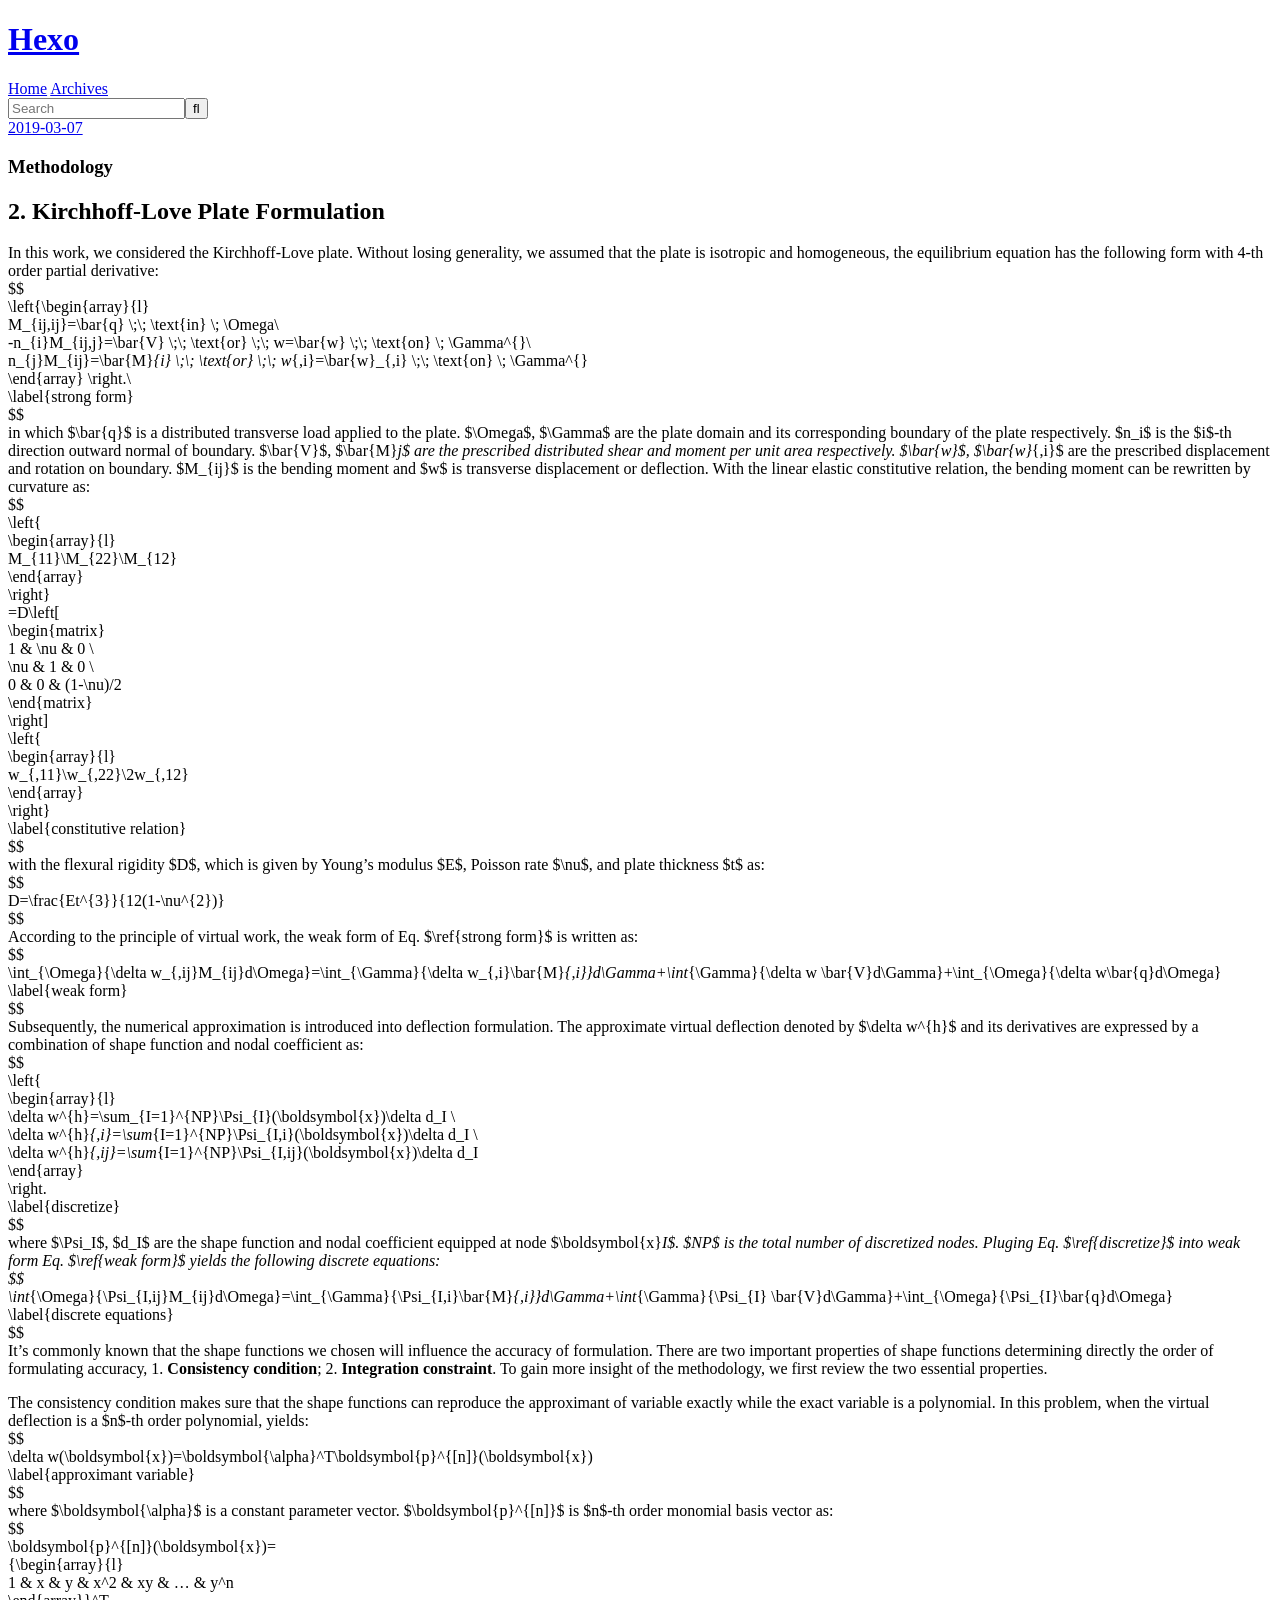
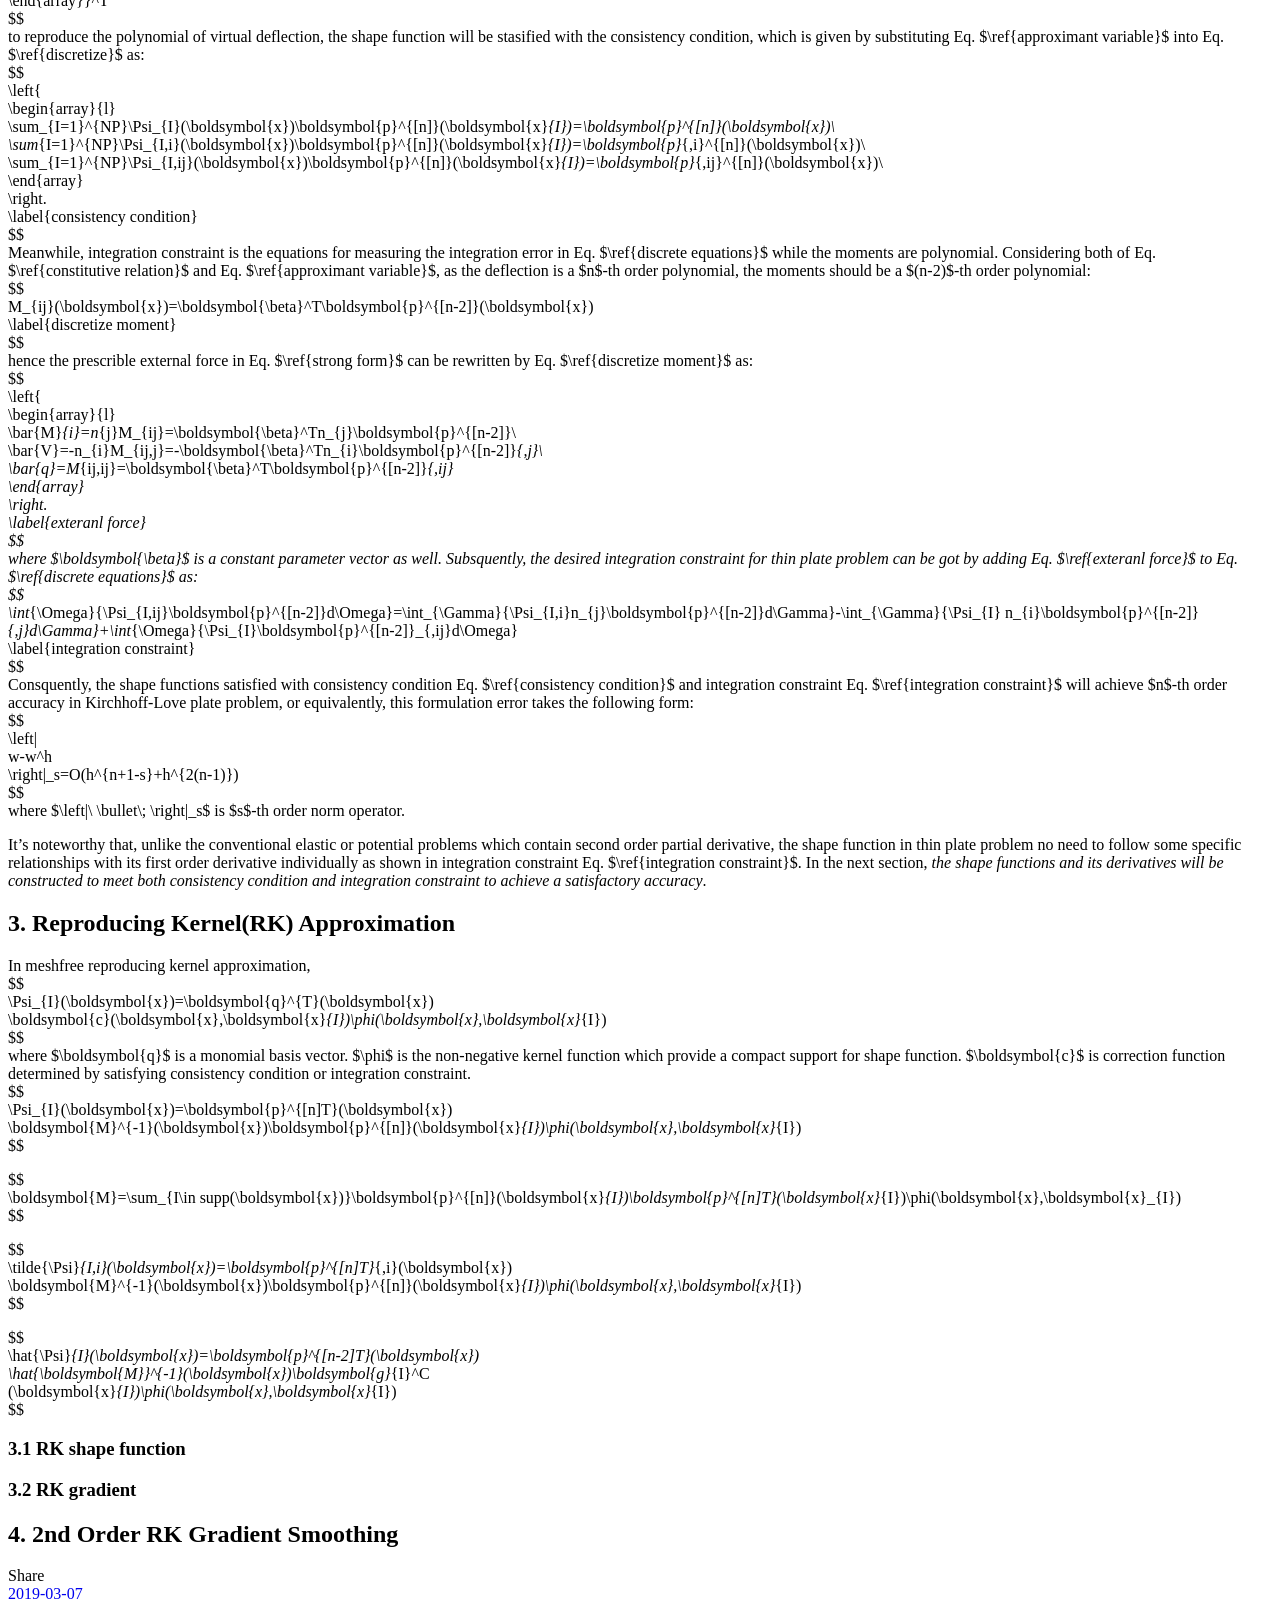
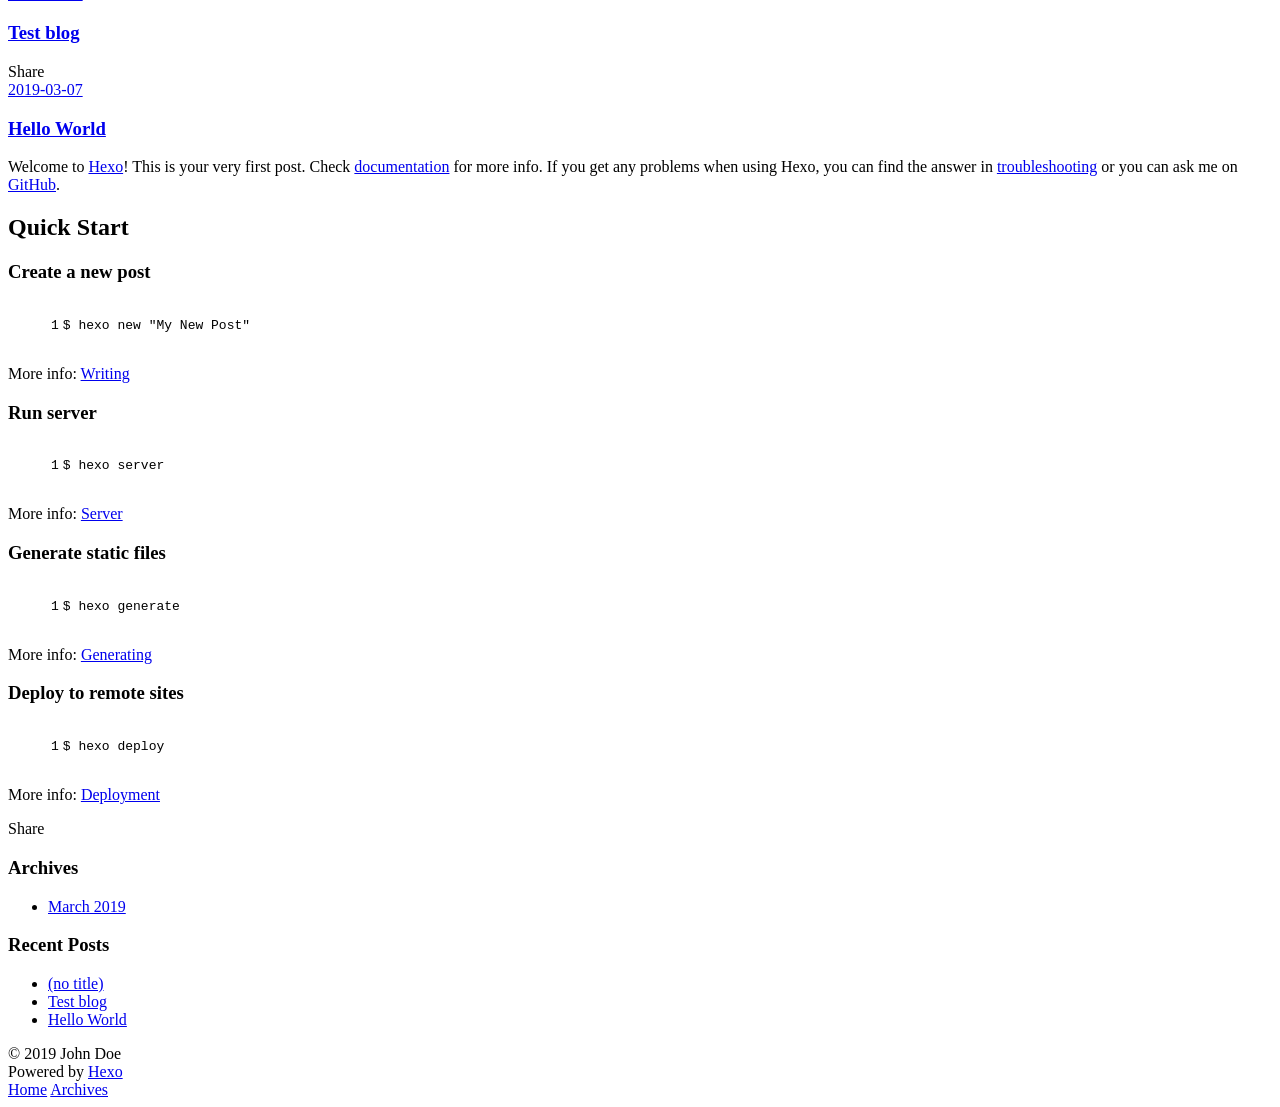
==== index.html @ ae50722a "Site updated: 2019-03-07 15:45:33" ====
<!DOCTYPE html>
<html>
<head><meta name="generator" content="Hexo 3.8.0">
  <meta charset="utf-8">
  

  
  <title>Hexo</title>
  <meta name="viewport" content="width=device-width, initial-scale=1, maximum-scale=1">
  <meta property="og:type" content="website">
<meta property="og:title" content="Hexo">
<meta property="og:url" content="http://yoursite.com/index.html">
<meta property="og:site_name" content="Hexo">
<meta property="og:locale" content="default">
<meta name="twitter:card" content="summary">
<meta name="twitter:title" content="Hexo">
  
    <link rel="alternate" href="/atom.xml" title="Hexo" type="application/atom+xml">
  
  
    <link rel="icon" href="/favicon.png">
  
  
    <link href="//fonts.googleapis.com/css?family=Source+Code+Pro" rel="stylesheet" type="text/css">
  
  <link rel="stylesheet" href="/css/style.css">
</head>
</html>
<body>
  <div id="container">
    <div id="wrap">
      <header id="header">
  <div id="banner"></div>
  <div id="header-outer" class="outer">
    <div id="header-title" class="inner">
      <h1 id="logo-wrap">
        <a href="/" id="logo">Hexo</a>
      </h1>
      
    </div>
    <div id="header-inner" class="inner">
      <nav id="main-nav">
        <a id="main-nav-toggle" class="nav-icon"></a>
        
          <a class="main-nav-link" href="/">Home</a>
        
          <a class="main-nav-link" href="/archives">Archives</a>
        
      </nav>
      <nav id="sub-nav">
        
          <a id="nav-rss-link" class="nav-icon" href="/atom.xml" title="RSS Feed"></a>
        
        <a id="nav-search-btn" class="nav-icon" title="Search"></a>
      </nav>
      <div id="search-form-wrap">
        <form action="//google.com/search" method="get" accept-charset="UTF-8" class="search-form"><input type="search" name="q" class="search-form-input" placeholder="Search"><button type="submit" class="search-form-submit">&#xF002;</button><input type="hidden" name="sitesearch" value="http://yoursite.com"></form>
      </div>
    </div>
  </div>
</header>
      <div class="outer">
        <section id="main">
  
    <article id="post-methodology" class="article article-type-post" itemscope itemprop="blogPost">
  <div class="article-meta">
    <a href="/2019/03/07/methodology/" class="article-date">
  <time datetime="2019-03-07T07:34:41.563Z" itemprop="datePublished">2019-03-07</time>
</a>
    
  </div>
  <div class="article-inner">
    
    
    <div class="article-entry" itemprop="articleBody">
      
        <h1 id="Methodology"><a href="#Methodology" class="headerlink" title="Methodology"></a>Methodology</h1><h2 id="2-Kirchhoff-Love-Plate-Formulation"><a href="#2-Kirchhoff-Love-Plate-Formulation" class="headerlink" title="2. Kirchhoff-Love Plate Formulation"></a>2. Kirchhoff-Love Plate Formulation</h2><p>In this work, we considered the Kirchhoff-Love plate. Without losing generality, we assumed that the plate is isotropic and homogeneous, the  equilibrium equation has the following form with 4-th order partial derivative:<br>$$<br>\left{\begin{array}{l}<br>M_{ij,ij}=\bar{q} \;\; \text{in} \; \Omega\<br>-n_{i}M_{ij,j}=\bar{V} \;\; \text{or} \;\; w=\bar{w} \;\; \text{on} \; \Gamma^{}\<br>n_{j}M_{ij}=\bar{M}<em>{i} \;\; \text{or} \;\; w</em>{,i}=\bar{w}_{,i} \;\; \text{on} \; \Gamma^{}<br>\end{array} \right.\<br>\label{strong form}<br>$$<br>in which $\bar{q}$ is a distributed transverse load applied to the plate. $\Omega$, $\Gamma$ are the plate domain and its corresponding boundary of the plate respectively. $n_i$ is the $i$-th direction outward normal of boundary. $\bar{V}$, $\bar{M}<em>j$ are the prescribed distributed shear and moment  per unit area  respectively. $\bar{w}$, $\bar{w}</em>{,i}$ are the prescribed displacement and rotation on boundary. $M_{ij}$ is the bending moment and $w$ is transverse displacement or deflection. With the linear elastic constitutive relation, the bending moment can be rewritten by curvature as:<br>$$<br>\left{<br>\begin{array}{l}<br>M_{11}\M_{22}\M_{12}<br>\end{array}<br>\right}<br>=D\left[<br>\begin{matrix}<br>1 &amp; \nu &amp; 0 \<br>\nu &amp; 1 &amp; 0 \<br>0 &amp; 0 &amp; (1-\nu)/2<br>\end{matrix}<br>\right]<br>\left{<br>\begin{array}{l}<br>w_{,11}\w_{,22}\2w_{,12}<br>\end{array}<br>\right}<br>\label{constitutive relation}<br>$$<br>with the flexural rigidity $D$, which is given by Young’s modulus $E$, Poisson rate $\nu$, and plate thickness $t$ as:<br>$$<br>D=\frac{Et^{3}}{12(1-\nu^{2})}<br>$$<br>According to the principle of virtual work,  the weak form of Eq. $\ref{strong form}$ is written as:<br>$$<br>\int_{\Omega}{\delta w_{,ij}M_{ij}d\Omega}=\int_{\Gamma}{\delta w_{,i}\bar{M}<em>{,i}}d\Gamma+\int</em>{\Gamma}{\delta w \bar{V}d\Gamma}+\int_{\Omega}{\delta w\bar{q}d\Omega}<br>\label{weak form}<br>$$<br>Subsequently, the numerical approximation is introduced into deflection formulation. The approximate virtual deflection denoted by $\delta w^{h}$ and its derivatives are expressed by a combination of shape function and nodal coefficient as:<br>$$<br>\left{<br>\begin{array}{l}<br>\delta w^{h}=\sum_{I=1}^{NP}\Psi_{I}(\boldsymbol{x})\delta d_I \<br>\delta w^{h}<em>{,i}=\sum</em>{I=1}^{NP}\Psi_{I,i}(\boldsymbol{x})\delta d_I \<br>\delta w^{h}<em>{,ij}=\sum</em>{I=1}^{NP}\Psi_{I,ij}(\boldsymbol{x})\delta d_I<br>\end{array}<br>\right.<br>\label{discretize}<br>$$<br>where $\Psi_I$, $d_I$ are the shape function and nodal coefficient equipped at node $\boldsymbol{x}<em>I$. $NP$ is the total number of discretized nodes. Pluging Eq. $\ref{discretize}$ into weak form Eq. $\ref{weak form}$ yields the following discrete equations:<br>$$<br>\int</em>{\Omega}{\Psi_{I,ij}M_{ij}d\Omega}=\int_{\Gamma}{\Psi_{I,i}\bar{M}<em>{,i}}d\Gamma+\int</em>{\Gamma}{\Psi_{I} \bar{V}d\Gamma}+\int_{\Omega}{\Psi_{I}\bar{q}d\Omega}<br>\label{discrete equations}<br>$$<br> It’s commonly known that the shape functions we chosen will influence  the accuracy of formulation. There are two important properties of shape functions determining directly the order of formulating accuracy, 1. <strong>Consistency condition</strong>; 2. <strong>Integration constraint</strong>.  To gain more insight of the methodology, we first review the two essential properties.</p>
<p>The consistency condition makes sure that the shape functions can reproduce the approximant of variable exactly while the exact variable is a polynomial. In this problem, when the virtual deflection is a $n$-th order polynomial, yields:<br>$$<br>\delta w(\boldsymbol{x})=\boldsymbol{\alpha}^T\boldsymbol{p}^{[n]}(\boldsymbol{x})<br>\label{approximant variable}<br>$$<br> where $\boldsymbol{\alpha}$ is a constant parameter vector. $\boldsymbol{p}^{[n]}$ is $n$-th order monomial basis vector as:<br>$$<br>\boldsymbol{p}^{[n]}(\boldsymbol{x})=<br>{\begin{array}{l}<br>1 &amp; x &amp; y &amp; x^2 &amp; xy &amp; … &amp; y^n<br>\end{array}}^T<br>$$<br>to reproduce the polynomial of virtual deflection, the shape function will be stasified with the consistency condition, which is given by substituting Eq. $\ref{approximant variable}$ into Eq. $\ref{discretize}$ as:<br>$$<br>\left{<br>\begin{array}{l}<br>\sum_{I=1}^{NP}\Psi_{I}(\boldsymbol{x})\boldsymbol{p}^{[n]}(\boldsymbol{x}<em>{I})=\boldsymbol{p}^{[n]}(\boldsymbol{x})\<br>\sum</em>{I=1}^{NP}\Psi_{I,i}(\boldsymbol{x})\boldsymbol{p}^{[n]}(\boldsymbol{x}<em>{I})=\boldsymbol{p}</em>{,i}^{[n]}(\boldsymbol{x})\<br>\sum_{I=1}^{NP}\Psi_{I,ij}(\boldsymbol{x})\boldsymbol{p}^{[n]}(\boldsymbol{x}<em>{I})=\boldsymbol{p}</em>{,ij}^{[n]}(\boldsymbol{x})\<br>\end{array}<br>\right.<br>\label{consistency condition}<br>$$<br>Meanwhile, integration constraint is the equations for measuring the integration error in Eq. $\ref{discrete equations}$ while the moments are polynomial. Considering both of Eq. $\ref{constitutive relation}$ and Eq. $\ref{approximant variable}$, as the deflection is a $n$-th order polynomial, the moments should be a $(n-2)$-th order polynomial:<br>$$<br>M_{ij}(\boldsymbol{x})=\boldsymbol{\beta}^T\boldsymbol{p}^{[n-2]}(\boldsymbol{x})<br>\label{discretize moment}<br>$$<br>hence the prescrible external force in Eq. $\ref{strong form}$ can be rewritten by Eq. $\ref{discretize moment}$ as:<br>$$<br>\left{<br>\begin{array}{l}<br>\bar{M}<em>{i}=n</em>{j}M_{ij}=\boldsymbol{\beta}^Tn_{j}\boldsymbol{p}^{[n-2]}\<br>\bar{V}=-n_{i}M_{ij,j}=-\boldsymbol{\beta}^Tn_{i}\boldsymbol{p}^{[n-2]}<em>{,j}\<br>\bar{q}=M</em>{ij,ij}=\boldsymbol{\beta}^T\boldsymbol{p}^{[n-2]}<em>{,ij}<br>\end{array}<br>\right.<br>\label{exteranl force}<br>$$<br>where $\boldsymbol{\beta}$ is a constant parameter vector as well. Subsquently, the desired integration constraint for thin plate problem can be got by adding Eq. $\ref{exteranl force}$ to Eq. $\ref{discrete equations}$ as:<br>$$<br>\int</em>{\Omega}{\Psi_{I,ij}\boldsymbol{p}^{[n-2]}d\Omega}=\int_{\Gamma}{\Psi_{I,i}n_{j}\boldsymbol{p}^{[n-2]}d\Gamma}-\int_{\Gamma}{\Psi_{I} n_{i}\boldsymbol{p}^{[n-2]}<em>{,j}d\Gamma}+\int</em>{\Omega}{\Psi_{I}\boldsymbol{p}^{[n-2]}_{,ij}d\Omega}<br>\label{integration constraint}<br>$$<br>Consquently, the shape functions satisfied with consistency condition Eq. $\ref{consistency condition}$ and integration constraint Eq. $\ref{integration constraint}$ will achieve $n$-th order accuracy in Kirchhoff-Love plate problem, or equivalently, this formulation error takes the following form:<br>$$<br>\left|<br>w-w^h<br>\right|_s=O(h^{n+1-s}+h^{2(n-1)})<br>$$<br>where $\left|\ \bullet\; \right|_s$ is $s$-th order norm operator.</p>
<p>It’s noteworthy that, unlike the conventional elastic or potential problems which contain second order partial derivative, the shape function in thin plate problem no need to follow some specific relationships with its first order derivative individually as shown in integration constraint Eq. $\ref{integration constraint}$. In the next section, <em>the shape functions  and its derivatives will be constructed to meet both consistency condition and integration constraint to achieve a satisfactory accuracy</em>.</p>
<h2 id="3-Reproducing-Kernel-RK-Approximation"><a href="#3-Reproducing-Kernel-RK-Approximation" class="headerlink" title="3. Reproducing Kernel(RK) Approximation"></a>3. Reproducing Kernel(RK) Approximation</h2><p>In meshfree reproducing kernel approximation,<br>$$<br>\Psi_{I}(\boldsymbol{x})=\boldsymbol{q}^{T}(\boldsymbol{x})<br>\boldsymbol{c}(\boldsymbol{x},\boldsymbol{x}<em>{I})\phi(\boldsymbol{x},\boldsymbol{x}</em>{I})<br>$$<br> where $\boldsymbol{q}$ is a monomial basis vector. $\phi$ is the non-negative kernel function which provide a compact support for shape function. $\boldsymbol{c}$ is correction function determined by satisfying consistency condition or integration constraint.<br>$$<br>\Psi_{I}(\boldsymbol{x})=\boldsymbol{p}^{[n]T}(\boldsymbol{x})<br>\boldsymbol{M}^{-1}(\boldsymbol{x})\boldsymbol{p}^{[n]}(\boldsymbol{x}<em>{I})\phi(\boldsymbol{x},\boldsymbol{x}</em>{I})<br>$$</p>
<p>$$<br>\boldsymbol{M}=\sum_{I\in supp(\boldsymbol{x})}\boldsymbol{p}^{[n]}(\boldsymbol{x}<em>{I})\boldsymbol{p}^{[n]T}(\boldsymbol{x}</em>{I})\phi(\boldsymbol{x},\boldsymbol{x}_{I})<br>$$</p>
<p>$$<br>\tilde{\Psi}<em>{I,i}(\boldsymbol{x})=\boldsymbol{p}^{[n]T}</em>{,i}(\boldsymbol{x})<br>\boldsymbol{M}^{-1}(\boldsymbol{x})\boldsymbol{p}^{[n]}(\boldsymbol{x}<em>{I})\phi(\boldsymbol{x},\boldsymbol{x}</em>{I})<br>$$</p>
<p>$$<br>\hat{\Psi}<em>{I}(\boldsymbol{x})=\boldsymbol{p}^{[n-2]T}(\boldsymbol{x})<br>\hat{\boldsymbol{M}}^{-1}(\boldsymbol{x})\boldsymbol{g}</em>{I}^C<br>(\boldsymbol{x}<em>{I})\phi(\boldsymbol{x},\boldsymbol{x}</em>{I})<br>$$</p>
<h3 id="3-1-RK-shape-function"><a href="#3-1-RK-shape-function" class="headerlink" title="3.1 RK shape function"></a>3.1 RK shape function</h3><h3 id="3-2-RK-gradient"><a href="#3-2-RK-gradient" class="headerlink" title="3.2 RK gradient"></a>3.2 RK gradient</h3><h2 id="4-2nd-Order-RK-Gradient-Smoothing"><a href="#4-2nd-Order-RK-Gradient-Smoothing" class="headerlink" title="4. 2nd Order RK Gradient Smoothing"></a>4. 2nd Order RK Gradient Smoothing</h2>
      
    </div>
    <footer class="article-footer">
      <a data-url="http://yoursite.com/2019/03/07/methodology/" data-id="cjsybigvf0002tcv9j1yqjwf1" class="article-share-link">Share</a>
      
      
    </footer>
  </div>
  
</article>


  
    <article id="post-Test-blog" class="article article-type-post" itemscope itemprop="blogPost">
  <div class="article-meta">
    <a href="/2019/03/07/Test-blog/" class="article-date">
  <time datetime="2019-03-07T07:33:10.000Z" itemprop="datePublished">2019-03-07</time>
</a>
    
  </div>
  <div class="article-inner">
    
    
      <header class="article-header">
        
  
    <h1 itemprop="name">
      <a class="article-title" href="/2019/03/07/Test-blog/">Test blog</a>
    </h1>
  

      </header>
    
    <div class="article-entry" itemprop="articleBody">
      
        
      
    </div>
    <footer class="article-footer">
      <a data-url="http://yoursite.com/2019/03/07/Test-blog/" data-id="cjsybigut0000tcv9jaez0iwp" class="article-share-link">Share</a>
      
      
    </footer>
  </div>
  
</article>


  
    <article id="post-hello-world" class="article article-type-post" itemscope itemprop="blogPost">
  <div class="article-meta">
    <a href="/2019/03/07/hello-world/" class="article-date">
  <time datetime="2019-03-07T06:28:25.101Z" itemprop="datePublished">2019-03-07</time>
</a>
    
  </div>
  <div class="article-inner">
    
    
      <header class="article-header">
        
  
    <h1 itemprop="name">
      <a class="article-title" href="/2019/03/07/hello-world/">Hello World</a>
    </h1>
  

      </header>
    
    <div class="article-entry" itemprop="articleBody">
      
        <p>Welcome to <a href="https://hexo.io/" target="_blank" rel="noopener">Hexo</a>! This is your very first post. Check <a href="https://hexo.io/docs/" target="_blank" rel="noopener">documentation</a> for more info. If you get any problems when using Hexo, you can find the answer in <a href="https://hexo.io/docs/troubleshooting.html" target="_blank" rel="noopener">troubleshooting</a> or you can ask me on <a href="https://github.com/hexojs/hexo/issues" target="_blank" rel="noopener">GitHub</a>.</p>
<h2 id="Quick-Start"><a href="#Quick-Start" class="headerlink" title="Quick Start"></a>Quick Start</h2><h3 id="Create-a-new-post"><a href="#Create-a-new-post" class="headerlink" title="Create a new post"></a>Create a new post</h3><figure class="highlight bash"><table><tr><td class="gutter"><pre><span class="line">1</span><br></pre></td><td class="code"><pre><span class="line">$ hexo new <span class="string">"My New Post"</span></span><br></pre></td></tr></table></figure>
<p>More info: <a href="https://hexo.io/docs/writing.html" target="_blank" rel="noopener">Writing</a></p>
<h3 id="Run-server"><a href="#Run-server" class="headerlink" title="Run server"></a>Run server</h3><figure class="highlight bash"><table><tr><td class="gutter"><pre><span class="line">1</span><br></pre></td><td class="code"><pre><span class="line">$ hexo server</span><br></pre></td></tr></table></figure>
<p>More info: <a href="https://hexo.io/docs/server.html" target="_blank" rel="noopener">Server</a></p>
<h3 id="Generate-static-files"><a href="#Generate-static-files" class="headerlink" title="Generate static files"></a>Generate static files</h3><figure class="highlight bash"><table><tr><td class="gutter"><pre><span class="line">1</span><br></pre></td><td class="code"><pre><span class="line">$ hexo generate</span><br></pre></td></tr></table></figure>
<p>More info: <a href="https://hexo.io/docs/generating.html" target="_blank" rel="noopener">Generating</a></p>
<h3 id="Deploy-to-remote-sites"><a href="#Deploy-to-remote-sites" class="headerlink" title="Deploy to remote sites"></a>Deploy to remote sites</h3><figure class="highlight bash"><table><tr><td class="gutter"><pre><span class="line">1</span><br></pre></td><td class="code"><pre><span class="line">$ hexo deploy</span><br></pre></td></tr></table></figure>
<p>More info: <a href="https://hexo.io/docs/deployment.html" target="_blank" rel="noopener">Deployment</a></p>

      
    </div>
    <footer class="article-footer">
      <a data-url="http://yoursite.com/2019/03/07/hello-world/" data-id="cjsybigv20001tcv9730b24tm" class="article-share-link">Share</a>
      
      
    </footer>
  </div>
  
</article>


  


</section>
        
          <aside id="sidebar">
  
    

  
    

  
    
  
    
  <div class="widget-wrap">
    <h3 class="widget-title">Archives</h3>
    <div class="widget">
      <ul class="archive-list"><li class="archive-list-item"><a class="archive-list-link" href="/archives/2019/03/">March 2019</a></li></ul>
    </div>
  </div>


  
    
  <div class="widget-wrap">
    <h3 class="widget-title">Recent Posts</h3>
    <div class="widget">
      <ul>
        
          <li>
            <a href="/2019/03/07/methodology/">(no title)</a>
          </li>
        
          <li>
            <a href="/2019/03/07/Test-blog/">Test blog</a>
          </li>
        
          <li>
            <a href="/2019/03/07/hello-world/">Hello World</a>
          </li>
        
      </ul>
    </div>
  </div>

  
</aside>
        
      </div>
      <footer id="footer">
  
  <div class="outer">
    <div id="footer-info" class="inner">
      &copy; 2019 John Doe<br>
      Powered by <a href="http://hexo.io/" target="_blank">Hexo</a>
    </div>
  </div>
</footer>
    </div>
    <nav id="mobile-nav">
  
    <a href="/" class="mobile-nav-link">Home</a>
  
    <a href="/archives" class="mobile-nav-link">Archives</a>
  
</nav>
    

<script src="//ajax.googleapis.com/ajax/libs/jquery/2.0.3/jquery.min.js"></script>


  <link rel="stylesheet" href="/fancybox/jquery.fancybox.css">
  <script src="/fancybox/jquery.fancybox.pack.js"></script>


<script src="/js/script.js"></script>



  </div>
</body>
</html>
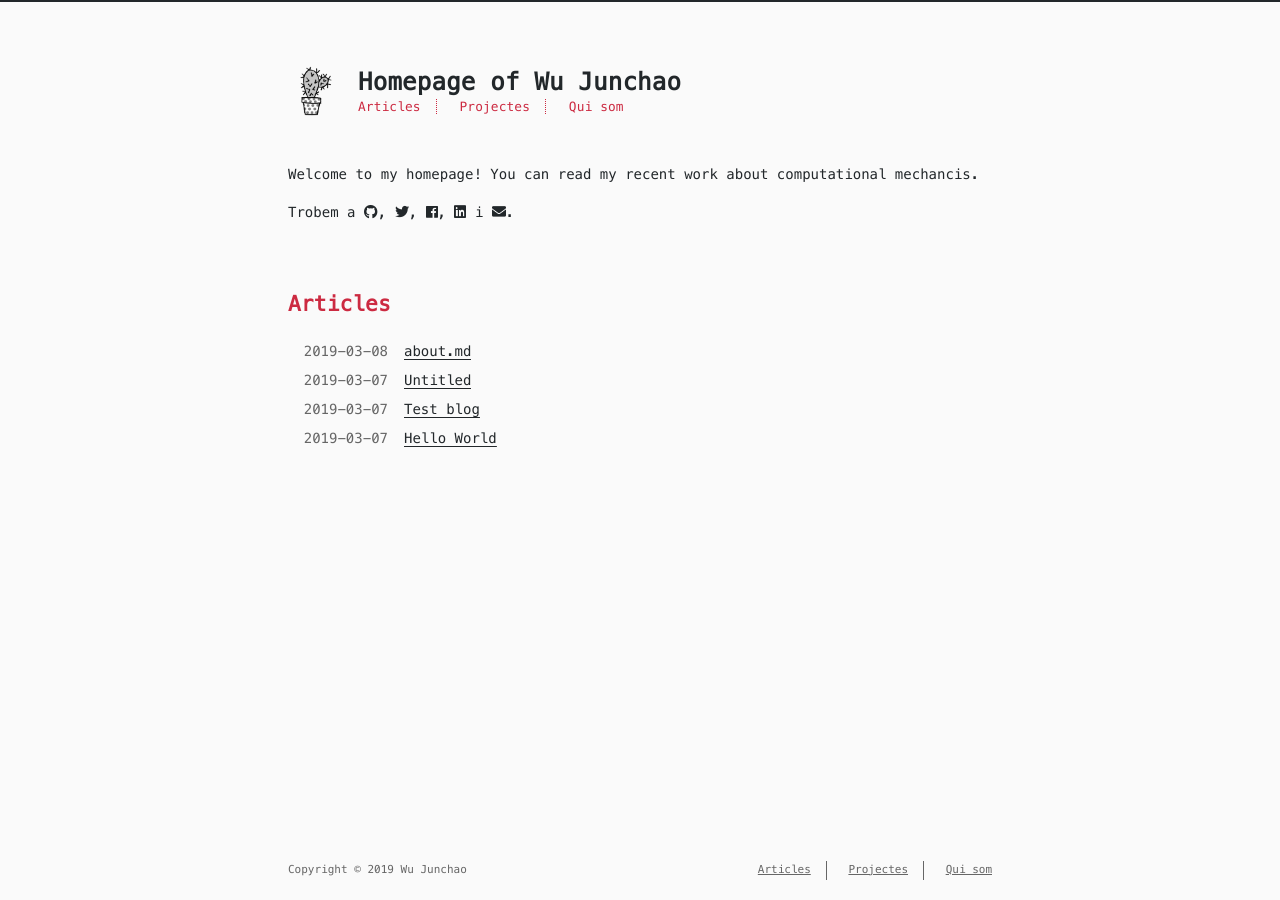
==== commit f442586b: "Site updated: 2019-03-08 17:24:02" ====
--- a/index.html
+++ b/index.html
@@ -1,261 +1,271 @@
 <!DOCTYPE html>
 <html>
 <head><meta name="generator" content="Hexo 3.8.0">
-  <meta charset="utf-8">
-  
-
-  
-  <title>Hexo</title>
-  <meta name="viewport" content="width=device-width, initial-scale=1, maximum-scale=1">
-  <meta property="og:type" content="website">
-<meta property="og:title" content="Hexo">
+    <!-- so meta -->
+    <meta charset="utf-8">
+    <meta http-equiv="X-UA-Compatible" content="IE=edge">
+    <meta name="HandheldFriendly" content="True">
+    <meta name="viewport" content="width=device-width, initial-scale=1, maximum-scale=1">
+    <meta name="description" content="Welcome to my homepage! You can read my recent work about computational mechancis.">
+<meta property="og:type" content="website">
+<meta property="og:title" content="Homepage of Wu Junchao">
 <meta property="og:url" content="http://yoursite.com/index.html">
-<meta property="og:site_name" content="Hexo">
+<meta property="og:site_name" content="Homepage of Wu Junchao">
+<meta property="og:description" content="Welcome to my homepage! You can read my recent work about computational mechancis.">
 <meta property="og:locale" content="default">
 <meta name="twitter:card" content="summary">
-<meta name="twitter:title" content="Hexo">
-  
-    <link rel="alternate" href="/atom.xml" title="Hexo" type="application/atom+xml">
-  
-  
-    <link rel="icon" href="/favicon.png">
-  
-  
-    <link href="//fonts.googleapis.com/css?family=Source+Code+Pro" rel="stylesheet" type="text/css">
-  
-  <link rel="stylesheet" href="/css/style.css">
+<meta name="twitter:title" content="Homepage of Wu Junchao">
+<meta name="twitter:description" content="Welcome to my homepage! You can read my recent work about computational mechancis.">
+    
+    
+        
+          
+              <link rel="shortcut icon" href="/images/favicon.ico">
+          
+        
+        
+          
+            <link rel="icon" type="image/png" href="/images/favicon-192x192.png" sizes="192x192">
+          
+        
+        
+          
+            <link rel="apple-touch-icon" sizes="180x180" href="/images/apple-touch-icon.png">
+          
+        
+    
+    <!-- title -->
+    <title>Homepage of Wu Junchao</title>
+    <!-- styles -->
+    <link rel="stylesheet" href="/css/style.css">
+    <!-- persian styles -->
+    
+      <link rel="stylesheet" href="/css/rtl.css">
+    
+    <!-- rss -->
+    
+    
 </head>
-</html>
-<body>
-  <div id="container">
-    <div id="wrap">
-      <header id="header">
-  <div id="banner"></div>
-  <div id="header-outer" class="outer">
-    <div id="header-title" class="inner">
-      <h1 id="logo-wrap">
-        <a href="/" id="logo">Hexo</a>
-      </h1>
-      
-    </div>
-    <div id="header-inner" class="inner">
-      <nav id="main-nav">
-        <a id="main-nav-toggle" class="nav-icon"></a>
-        
-          <a class="main-nav-link" href="/">Home</a>
-        
-          <a class="main-nav-link" href="/archives">Archives</a>
-        
-      </nav>
-      <nav id="sub-nav">
-        
-          <a id="nav-rss-link" class="nav-icon" href="/atom.xml" title="RSS Feed"></a>
-        
-        <a id="nav-search-btn" class="nav-icon" title="Search"></a>
-      </nav>
-      <div id="search-form-wrap">
-        <form action="//google.com/search" method="get" accept-charset="UTF-8" class="search-form"><input type="search" name="q" class="search-form-input" placeholder="Search"><button type="submit" class="search-form-submit">&#xF002;</button><input type="hidden" name="sitesearch" value="http://yoursite.com"></form>
-      </div>
-    </div>
+
+<body class="max-width mx-auto px3 ltr">
+    
+    <div class="content index py4">
+        
+          <header id="header">
+  <a href="/">
+  
+    
+      <div id="logo" style="background-image: url(/images/logo.png);"></div>
+    
+  
+    <div id="title">
+      <h1>Homepage of Wu Junchao</h1>
+    </div>
+  </a>
+  <div id="nav">
+    <ul>
+      <li class="icon">
+        <a href="#"><i class="fas fa-bars fa-2x"></i></a>
+      </li>
+       
+        <li><a href="/archives/">Articles</a></li>
+       
+        <li><a href="/projects_url">Projectes</a></li>
+       
+        <li><a href="/">Qui som</a></li>
+      
+    </ul>
   </div>
 </header>
-      <div class="outer">
-        <section id="main">
-  
-    <article id="post-methodology" class="article article-type-post" itemscope itemprop="blogPost">
-  <div class="article-meta">
-    <a href="/2019/03/07/methodology/" class="article-date">
-  <time datetime="2019-03-07T07:34:41.563Z" itemprop="datePublished">2019-03-07</time>
-</a>
-    
+
+        
+        <section id="about">
+  
+    <p>Welcome to my homepage! You can read my recent work about computational mechancis.</p>
+
+  
+  
+    <p>
+      Trobem a
+      
+      
+      
+        
+          <a class="icon" target="_blank" href="http://github.com/probberechts/cactus-dark">
+            <i class="fab fa-github"></i><!--
+      ---></a><!--
+    ---><!--
+    --->, 
+        
+      
+        
+          <a class="icon" target="_blank" href="/">
+            <i class="fab fa-twitter"></i><!--
+      ---></a><!--
+    ---><!--
+    --->, 
+        
+      
+        
+          <a class="icon" target="_blank" href="/">
+            <i class="fab fa-facebook"></i><!--
+      ---></a><!--
+    ---><!--
+    --->, 
+        
+      
+        
+          <a class="icon" target="_blank" href="/">
+            <i class="fab fa-linkedin"></i><!--
+      ---></a><!--
+    ---><!--
+    ---> i 
+        
+      
+        
+          <a class="icon" target="_blank" href="mailto:jmwjc@163.com">
+            <i class="fas fa-envelope"></i><!--
+      ---></a><!--
+      ---><!--
+    --->.
+        
+      
+    </p>
+  
+</section>
+
+<section id="writing">
+  <span class="h1"><a href="/archives">Articles</a></span>
+  
+  <ul class="post-list">
+    
+    
+      
+    
+    
+      <li class="post-item">
+        
+    <div class="meta">
+      
+        
+          <time datetime="2019-03-08T06:36:18.000Z" itemprop="datePublished">2019-03-08</time>
+        
+      
+    </div>
+
+
+        <span>
+    
+        <a class href="/2019/03/08/about/">about.md</a>
+    
+
+
+</span>
+      </li>
+    
+      <li class="post-item">
+        
+    <div class="meta">
+      
+        
+          <time datetime="2019-03-07T07:34:41.563Z" itemprop="datePublished">2019-03-07</time>
+        
+      
+    </div>
+
+
+        <span>
+    
+        <a class href="/2019/03/07/methodology/">Untitled</a>
+    
+
+
+</span>
+      </li>
+    
+      <li class="post-item">
+        
+    <div class="meta">
+      
+        
+          <time datetime="2019-03-07T07:33:10.000Z" itemprop="datePublished">2019-03-07</time>
+        
+      
+    </div>
+
+
+        <span>
+    
+        <a class href="/2019/03/07/Test-blog/">Test blog</a>
+    
+
+
+</span>
+      </li>
+    
+      <li class="post-item">
+        
+    <div class="meta">
+      
+        
+          <time datetime="2019-03-07T06:28:25.101Z" itemprop="datePublished">2019-03-07</time>
+        
+      
+    </div>
+
+
+        <span>
+    
+        <a class href="/2019/03/07/hello-world/">Hello World</a>
+    
+
+
+</span>
+      </li>
+    
+  </ul>
+  
+</section>
+
+
+
+        
+        <footer id="footer">
+  <div class="footer-left">
+    Copyright &copy; 2019 Wu Junchao
   </div>
-  <div class="article-inner">
-    
-    
-    <div class="article-entry" itemprop="articleBody">
-      
-        <h1 id="Methodology"><a href="#Methodology" class="headerlink" title="Methodology"></a>Methodology</h1><h2 id="2-Kirchhoff-Love-Plate-Formulation"><a href="#2-Kirchhoff-Love-Plate-Formulation" class="headerlink" title="2. Kirchhoff-Love Plate Formulation"></a>2. Kirchhoff-Love Plate Formulation</h2><p>In this work, we considered the Kirchhoff-Love plate. Without losing generality, we assumed that the plate is isotropic and homogeneous, the  equilibrium equation has the following form with 4-th order partial derivative:<br>$$<br>\left{\begin{array}{l}<br>M_{ij,ij}=\bar{q} \;\; \text{in} \; \Omega\<br>-n_{i}M_{ij,j}=\bar{V} \;\; \text{or} \;\; w=\bar{w} \;\; \text{on} \; \Gamma^{}\<br>n_{j}M_{ij}=\bar{M}<em>{i} \;\; \text{or} \;\; w</em>{,i}=\bar{w}_{,i} \;\; \text{on} \; \Gamma^{}<br>\end{array} \right.\<br>\label{strong form}<br>$$<br>in which $\bar{q}$ is a distributed transverse load applied to the plate. $\Omega$, $\Gamma$ are the plate domain and its corresponding boundary of the plate respectively. $n_i$ is the $i$-th direction outward normal of boundary. $\bar{V}$, $\bar{M}<em>j$ are the prescribed distributed shear and moment  per unit area  respectively. $\bar{w}$, $\bar{w}</em>{,i}$ are the prescribed displacement and rotation on boundary. $M_{ij}$ is the bending moment and $w$ is transverse displacement or deflection. With the linear elastic constitutive relation, the bending moment can be rewritten by curvature as:<br>$$<br>\left{<br>\begin{array}{l}<br>M_{11}\M_{22}\M_{12}<br>\end{array}<br>\right}<br>=D\left[<br>\begin{matrix}<br>1 &amp; \nu &amp; 0 \<br>\nu &amp; 1 &amp; 0 \<br>0 &amp; 0 &amp; (1-\nu)/2<br>\end{matrix}<br>\right]<br>\left{<br>\begin{array}{l}<br>w_{,11}\w_{,22}\2w_{,12}<br>\end{array}<br>\right}<br>\label{constitutive relation}<br>$$<br>with the flexural rigidity $D$, which is given by Young’s modulus $E$, Poisson rate $\nu$, and plate thickness $t$ as:<br>$$<br>D=\frac{Et^{3}}{12(1-\nu^{2})}<br>$$<br>According to the principle of virtual work,  the weak form of Eq. $\ref{strong form}$ is written as:<br>$$<br>\int_{\Omega}{\delta w_{,ij}M_{ij}d\Omega}=\int_{\Gamma}{\delta w_{,i}\bar{M}<em>{,i}}d\Gamma+\int</em>{\Gamma}{\delta w \bar{V}d\Gamma}+\int_{\Omega}{\delta w\bar{q}d\Omega}<br>\label{weak form}<br>$$<br>Subsequently, the numerical approximation is introduced into deflection formulation. The approximate virtual deflection denoted by $\delta w^{h}$ and its derivatives are expressed by a combination of shape function and nodal coefficient as:<br>$$<br>\left{<br>\begin{array}{l}<br>\delta w^{h}=\sum_{I=1}^{NP}\Psi_{I}(\boldsymbol{x})\delta d_I \<br>\delta w^{h}<em>{,i}=\sum</em>{I=1}^{NP}\Psi_{I,i}(\boldsymbol{x})\delta d_I \<br>\delta w^{h}<em>{,ij}=\sum</em>{I=1}^{NP}\Psi_{I,ij}(\boldsymbol{x})\delta d_I<br>\end{array}<br>\right.<br>\label{discretize}<br>$$<br>where $\Psi_I$, $d_I$ are the shape function and nodal coefficient equipped at node $\boldsymbol{x}<em>I$. $NP$ is the total number of discretized nodes. Pluging Eq. $\ref{discretize}$ into weak form Eq. $\ref{weak form}$ yields the following discrete equations:<br>$$<br>\int</em>{\Omega}{\Psi_{I,ij}M_{ij}d\Omega}=\int_{\Gamma}{\Psi_{I,i}\bar{M}<em>{,i}}d\Gamma+\int</em>{\Gamma}{\Psi_{I} \bar{V}d\Gamma}+\int_{\Omega}{\Psi_{I}\bar{q}d\Omega}<br>\label{discrete equations}<br>$$<br> It’s commonly known that the shape functions we chosen will influence  the accuracy of formulation. There are two important properties of shape functions determining directly the order of formulating accuracy, 1. <strong>Consistency condition</strong>; 2. <strong>Integration constraint</strong>.  To gain more insight of the methodology, we first review the two essential properties.</p>
-<p>The consistency condition makes sure that the shape functions can reproduce the approximant of variable exactly while the exact variable is a polynomial. In this problem, when the virtual deflection is a $n$-th order polynomial, yields:<br>$$<br>\delta w(\boldsymbol{x})=\boldsymbol{\alpha}^T\boldsymbol{p}^{[n]}(\boldsymbol{x})<br>\label{approximant variable}<br>$$<br> where $\boldsymbol{\alpha}$ is a constant parameter vector. $\boldsymbol{p}^{[n]}$ is $n$-th order monomial basis vector as:<br>$$<br>\boldsymbol{p}^{[n]}(\boldsymbol{x})=<br>{\begin{array}{l}<br>1 &amp; x &amp; y &amp; x^2 &amp; xy &amp; … &amp; y^n<br>\end{array}}^T<br>$$<br>to reproduce the polynomial of virtual deflection, the shape function will be stasified with the consistency condition, which is given by substituting Eq. $\ref{approximant variable}$ into Eq. $\ref{discretize}$ as:<br>$$<br>\left{<br>\begin{array}{l}<br>\sum_{I=1}^{NP}\Psi_{I}(\boldsymbol{x})\boldsymbol{p}^{[n]}(\boldsymbol{x}<em>{I})=\boldsymbol{p}^{[n]}(\boldsymbol{x})\<br>\sum</em>{I=1}^{NP}\Psi_{I,i}(\boldsymbol{x})\boldsymbol{p}^{[n]}(\boldsymbol{x}<em>{I})=\boldsymbol{p}</em>{,i}^{[n]}(\boldsymbol{x})\<br>\sum_{I=1}^{NP}\Psi_{I,ij}(\boldsymbol{x})\boldsymbol{p}^{[n]}(\boldsymbol{x}<em>{I})=\boldsymbol{p}</em>{,ij}^{[n]}(\boldsymbol{x})\<br>\end{array}<br>\right.<br>\label{consistency condition}<br>$$<br>Meanwhile, integration constraint is the equations for measuring the integration error in Eq. $\ref{discrete equations}$ while the moments are polynomial. Considering both of Eq. $\ref{constitutive relation}$ and Eq. $\ref{approximant variable}$, as the deflection is a $n$-th order polynomial, the moments should be a $(n-2)$-th order polynomial:<br>$$<br>M_{ij}(\boldsymbol{x})=\boldsymbol{\beta}^T\boldsymbol{p}^{[n-2]}(\boldsymbol{x})<br>\label{discretize moment}<br>$$<br>hence the prescrible external force in Eq. $\ref{strong form}$ can be rewritten by Eq. $\ref{discretize moment}$ as:<br>$$<br>\left{<br>\begin{array}{l}<br>\bar{M}<em>{i}=n</em>{j}M_{ij}=\boldsymbol{\beta}^Tn_{j}\boldsymbol{p}^{[n-2]}\<br>\bar{V}=-n_{i}M_{ij,j}=-\boldsymbol{\beta}^Tn_{i}\boldsymbol{p}^{[n-2]}<em>{,j}\<br>\bar{q}=M</em>{ij,ij}=\boldsymbol{\beta}^T\boldsymbol{p}^{[n-2]}<em>{,ij}<br>\end{array}<br>\right.<br>\label{exteranl force}<br>$$<br>where $\boldsymbol{\beta}$ is a constant parameter vector as well. Subsquently, the desired integration constraint for thin plate problem can be got by adding Eq. $\ref{exteranl force}$ to Eq. $\ref{discrete equations}$ as:<br>$$<br>\int</em>{\Omega}{\Psi_{I,ij}\boldsymbol{p}^{[n-2]}d\Omega}=\int_{\Gamma}{\Psi_{I,i}n_{j}\boldsymbol{p}^{[n-2]}d\Gamma}-\int_{\Gamma}{\Psi_{I} n_{i}\boldsymbol{p}^{[n-2]}<em>{,j}d\Gamma}+\int</em>{\Omega}{\Psi_{I}\boldsymbol{p}^{[n-2]}_{,ij}d\Omega}<br>\label{integration constraint}<br>$$<br>Consquently, the shape functions satisfied with consistency condition Eq. $\ref{consistency condition}$ and integration constraint Eq. $\ref{integration constraint}$ will achieve $n$-th order accuracy in Kirchhoff-Love plate problem, or equivalently, this formulation error takes the following form:<br>$$<br>\left|<br>w-w^h<br>\right|_s=O(h^{n+1-s}+h^{2(n-1)})<br>$$<br>where $\left|\ \bullet\; \right|_s$ is $s$-th order norm operator.</p>
-<p>It’s noteworthy that, unlike the conventional elastic or potential problems which contain second order partial derivative, the shape function in thin plate problem no need to follow some specific relationships with its first order derivative individually as shown in integration constraint Eq. $\ref{integration constraint}$. In the next section, <em>the shape functions  and its derivatives will be constructed to meet both consistency condition and integration constraint to achieve a satisfactory accuracy</em>.</p>
-<h2 id="3-Reproducing-Kernel-RK-Approximation"><a href="#3-Reproducing-Kernel-RK-Approximation" class="headerlink" title="3. Reproducing Kernel(RK) Approximation"></a>3. Reproducing Kernel(RK) Approximation</h2><p>In meshfree reproducing kernel approximation,<br>$$<br>\Psi_{I}(\boldsymbol{x})=\boldsymbol{q}^{T}(\boldsymbol{x})<br>\boldsymbol{c}(\boldsymbol{x},\boldsymbol{x}<em>{I})\phi(\boldsymbol{x},\boldsymbol{x}</em>{I})<br>$$<br> where $\boldsymbol{q}$ is a monomial basis vector. $\phi$ is the non-negative kernel function which provide a compact support for shape function. $\boldsymbol{c}$ is correction function determined by satisfying consistency condition or integration constraint.<br>$$<br>\Psi_{I}(\boldsymbol{x})=\boldsymbol{p}^{[n]T}(\boldsymbol{x})<br>\boldsymbol{M}^{-1}(\boldsymbol{x})\boldsymbol{p}^{[n]}(\boldsymbol{x}<em>{I})\phi(\boldsymbol{x},\boldsymbol{x}</em>{I})<br>$$</p>
-<p>$$<br>\boldsymbol{M}=\sum_{I\in supp(\boldsymbol{x})}\boldsymbol{p}^{[n]}(\boldsymbol{x}<em>{I})\boldsymbol{p}^{[n]T}(\boldsymbol{x}</em>{I})\phi(\boldsymbol{x},\boldsymbol{x}_{I})<br>$$</p>
-<p>$$<br>\tilde{\Psi}<em>{I,i}(\boldsymbol{x})=\boldsymbol{p}^{[n]T}</em>{,i}(\boldsymbol{x})<br>\boldsymbol{M}^{-1}(\boldsymbol{x})\boldsymbol{p}^{[n]}(\boldsymbol{x}<em>{I})\phi(\boldsymbol{x},\boldsymbol{x}</em>{I})<br>$$</p>
-<p>$$<br>\hat{\Psi}<em>{I}(\boldsymbol{x})=\boldsymbol{p}^{[n-2]T}(\boldsymbol{x})<br>\hat{\boldsymbol{M}}^{-1}(\boldsymbol{x})\boldsymbol{g}</em>{I}^C<br>(\boldsymbol{x}<em>{I})\phi(\boldsymbol{x},\boldsymbol{x}</em>{I})<br>$$</p>
-<h3 id="3-1-RK-shape-function"><a href="#3-1-RK-shape-function" class="headerlink" title="3.1 RK shape function"></a>3.1 RK shape function</h3><h3 id="3-2-RK-gradient"><a href="#3-2-RK-gradient" class="headerlink" title="3.2 RK gradient"></a>3.2 RK gradient</h3><h2 id="4-2nd-Order-RK-Gradient-Smoothing"><a href="#4-2nd-Order-RK-Gradient-Smoothing" class="headerlink" title="4. 2nd Order RK Gradient Smoothing"></a>4. 2nd Order RK Gradient Smoothing</h2>
-      
-    </div>
-    <footer class="article-footer">
-      <a data-url="http://yoursite.com/2019/03/07/methodology/" data-id="cjsybigvf0002tcv9j1yqjwf1" class="article-share-link">Share</a>
-      
-      
-    </footer>
-  </div>
-  
-</article>
-
-
-  
-    <article id="post-Test-blog" class="article article-type-post" itemscope itemprop="blogPost">
-  <div class="article-meta">
-    <a href="/2019/03/07/Test-blog/" class="article-date">
-  <time datetime="2019-03-07T07:33:10.000Z" itemprop="datePublished">2019-03-07</time>
-</a>
-    
-  </div>
-  <div class="article-inner">
-    
-    
-      <header class="article-header">
-        
-  
-    <h1 itemprop="name">
-      <a class="article-title" href="/2019/03/07/Test-blog/">Test blog</a>
-    </h1>
-  
-
-      </header>
-    
-    <div class="article-entry" itemprop="articleBody">
-      
-        
-      
-    </div>
-    <footer class="article-footer">
-      <a data-url="http://yoursite.com/2019/03/07/Test-blog/" data-id="cjsybigut0000tcv9jaez0iwp" class="article-share-link">Share</a>
-      
-      
-    </footer>
-  </div>
-  
-</article>
-
-
-  
-    <article id="post-hello-world" class="article article-type-post" itemscope itemprop="blogPost">
-  <div class="article-meta">
-    <a href="/2019/03/07/hello-world/" class="article-date">
-  <time datetime="2019-03-07T06:28:25.101Z" itemprop="datePublished">2019-03-07</time>
-</a>
-    
-  </div>
-  <div class="article-inner">
-    
-    
-      <header class="article-header">
-        
-  
-    <h1 itemprop="name">
-      <a class="article-title" href="/2019/03/07/hello-world/">Hello World</a>
-    </h1>
-  
-
-      </header>
-    
-    <div class="article-entry" itemprop="articleBody">
-      
-        <p>Welcome to <a href="https://hexo.io/" target="_blank" rel="noopener">Hexo</a>! This is your very first post. Check <a href="https://hexo.io/docs/" target="_blank" rel="noopener">documentation</a> for more info. If you get any problems when using Hexo, you can find the answer in <a href="https://hexo.io/docs/troubleshooting.html" target="_blank" rel="noopener">troubleshooting</a> or you can ask me on <a href="https://github.com/hexojs/hexo/issues" target="_blank" rel="noopener">GitHub</a>.</p>
-<h2 id="Quick-Start"><a href="#Quick-Start" class="headerlink" title="Quick Start"></a>Quick Start</h2><h3 id="Create-a-new-post"><a href="#Create-a-new-post" class="headerlink" title="Create a new post"></a>Create a new post</h3><figure class="highlight bash"><table><tr><td class="gutter"><pre><span class="line">1</span><br></pre></td><td class="code"><pre><span class="line">$ hexo new <span class="string">"My New Post"</span></span><br></pre></td></tr></table></figure>
-<p>More info: <a href="https://hexo.io/docs/writing.html" target="_blank" rel="noopener">Writing</a></p>
-<h3 id="Run-server"><a href="#Run-server" class="headerlink" title="Run server"></a>Run server</h3><figure class="highlight bash"><table><tr><td class="gutter"><pre><span class="line">1</span><br></pre></td><td class="code"><pre><span class="line">$ hexo server</span><br></pre></td></tr></table></figure>
-<p>More info: <a href="https://hexo.io/docs/server.html" target="_blank" rel="noopener">Server</a></p>
-<h3 id="Generate-static-files"><a href="#Generate-static-files" class="headerlink" title="Generate static files"></a>Generate static files</h3><figure class="highlight bash"><table><tr><td class="gutter"><pre><span class="line">1</span><br></pre></td><td class="code"><pre><span class="line">$ hexo generate</span><br></pre></td></tr></table></figure>
-<p>More info: <a href="https://hexo.io/docs/generating.html" target="_blank" rel="noopener">Generating</a></p>
-<h3 id="Deploy-to-remote-sites"><a href="#Deploy-to-remote-sites" class="headerlink" title="Deploy to remote sites"></a>Deploy to remote sites</h3><figure class="highlight bash"><table><tr><td class="gutter"><pre><span class="line">1</span><br></pre></td><td class="code"><pre><span class="line">$ hexo deploy</span><br></pre></td></tr></table></figure>
-<p>More info: <a href="https://hexo.io/docs/deployment.html" target="_blank" rel="noopener">Deployment</a></p>
-
-      
-    </div>
-    <footer class="article-footer">
-      <a data-url="http://yoursite.com/2019/03/07/hello-world/" data-id="cjsybigv20001tcv9730b24tm" class="article-share-link">Share</a>
-      
-      
-    </footer>
-  </div>
-  
-</article>
-
-
-  
-
-
-</section>
-        
-          <aside id="sidebar">
-  
-    
-
-  
-    
-
-  
-    
-  
-    
-  <div class="widget-wrap">
-    <h3 class="widget-title">Archives</h3>
-    <div class="widget">
-      <ul class="archive-list"><li class="archive-list-item"><a class="archive-list-link" href="/archives/2019/03/">March 2019</a></li></ul>
-    </div>
-  </div>
-
-
-  
-    
-  <div class="widget-wrap">
-    <h3 class="widget-title">Recent Posts</h3>
-    <div class="widget">
+  <div class="footer-right">
+    <nav>
       <ul>
-        
-          <li>
-            <a href="/2019/03/07/methodology/">(no title)</a>
-          </li>
-        
-          <li>
-            <a href="/2019/03/07/Test-blog/">Test blog</a>
-          </li>
-        
-          <li>
-            <a href="/2019/03/07/hello-world/">Hello World</a>
-          </li>
+         
+          <li><a href="/archives/">Articles</a></li>
+         
+          <li><a href="/projects_url">Projectes</a></li>
+         
+          <li><a href="/">Qui som</a></li>
         
       </ul>
-    </div>
-  </div>
-
-  
-</aside>
-        
-      </div>
-      <footer id="footer">
-  
-  <div class="outer">
-    <div id="footer-info" class="inner">
-      &copy; 2019 John Doe<br>
-      Powered by <a href="http://hexo.io/" target="_blank">Hexo</a>
-    </div>
+    </nav>
   </div>
 </footer>
-    </div>
-    <nav id="mobile-nav">
-  
-    <a href="/" class="mobile-nav-link">Home</a>
-  
-    <a href="/archives" class="mobile-nav-link">Archives</a>
-  
-</nav>
-    
-
-<script src="//ajax.googleapis.com/ajax/libs/jquery/2.0.3/jquery.min.js"></script>
-
-
-  <link rel="stylesheet" href="/fancybox/jquery.fancybox.css">
-  <script src="/fancybox/jquery.fancybox.pack.js"></script>
-
-
-<script src="/js/script.js"></script>
-
-
-
-  </div>
+
+    </div>
+    <!-- styles -->
+<link rel="stylesheet" href="/lib/font-awesome/css/all.min.css">
+<link rel="stylesheet" href="/lib/justified-gallery/css/justifiedGallery.min.css">
+
+    <!-- jquery -->
+<script src="/lib/jquery/jquery.min.js"></script>
+<script src="/lib/justified-gallery/js/jquery.justifiedGallery.min.js"></script>
+<script src="/js/main.js"></script>
+<!-- search -->
+
+<!-- Google Analytics -->
+
+<!-- Baidu Analytics -->
+
+<!-- Disqus Comments -->
+
+
 </body>
-</html>+</html>
--- a/css/style.css
+++ b/css/style.css
@@ -0,0 +1,1520 @@
+.inline {
+  display: inline;
+}
+.block {
+  display: block;
+}
+.inline-block {
+  display: inline-block;
+}
+.table {
+  display: table;
+}
+.table-cell {
+  display: table-cell;
+}
+.overflow-hidden {
+  overflow: hidden;
+}
+.overflow-scroll {
+  overflow: scroll;
+}
+.overflow-auto {
+  overflow: auto;
+}
+.clearfix:before,
+.clearfix:after {
+  display: table;
+  content: " ";
+}
+.clearfix:after {
+  clear: both;
+}
+.left {
+  float: left;
+}
+.right {
+  float: right;
+}
+.fit {
+  max-width: 100%;
+}
+.truncate {
+  display: inline-block;
+  overflow: hidden;
+  text-overflow: ellipsis;
+  white-space: nowrap;
+}
+.max-width-1 {
+  max-width: 24rem;
+}
+.max-width-2 {
+  max-width: 32rem;
+}
+.max-width-3 {
+  max-width: 48rem;
+}
+.max-width-4 {
+  max-width: 64rem;
+}
+.border-box {
+  box-sizing: border-box;
+}
+.m0 {
+  margin: 0;
+}
+.mt0 {
+  margin-top: 0;
+}
+.mr0 {
+  margin-right: 0;
+}
+.mb0 {
+  margin-bottom: 0;
+}
+.ml0 {
+  margin-left: 0;
+}
+.mx0 {
+  margin-right: 0;
+  margin-left: 0;
+}
+.my0 {
+  margin-top: 0;
+  margin-bottom: 0;
+}
+.m1 {
+  margin: 0.5rem;
+}
+.mt1 {
+  margin-top: 0.5rem;
+}
+.mr1 {
+  margin-right: 0.5rem;
+}
+.mb1 {
+  margin-bottom: 0.5rem;
+}
+.ml1 {
+  margin-left: 0.5rem;
+}
+.mx1 {
+  margin-right: 0.5rem;
+  margin-left: 0.5rem;
+}
+.my1 {
+  margin-top: 0.5rem;
+  margin-bottom: 0.5rem;
+}
+.m2 {
+  margin: 1rem;
+}
+.mt2 {
+  margin-top: 1rem;
+}
+.mr2 {
+  margin-right: 1rem;
+}
+.mb2 {
+  margin-bottom: 1rem;
+}
+.ml2 {
+  margin-left: 1rem;
+}
+.mx2 {
+  margin-right: 1rem;
+  margin-left: 1rem;
+}
+.my2 {
+  margin-top: 1rem;
+  margin-bottom: 1rem;
+}
+.m3 {
+  margin: 2rem;
+}
+.mt3 {
+  margin-top: 2rem;
+}
+.mr3 {
+  margin-right: 2rem;
+}
+.mb3 {
+  margin-bottom: 2rem;
+}
+.ml3 {
+  margin-left: 2rem;
+}
+.mx3 {
+  margin-right: 2rem;
+  margin-left: 2rem;
+}
+.my3 {
+  margin-top: 2rem;
+  margin-bottom: 2rem;
+}
+.m4 {
+  margin: 4rem;
+}
+.mt4 {
+  margin-top: 4rem;
+}
+.mr4 {
+  margin-right: 4rem;
+}
+.mb4 {
+  margin-bottom: 4rem;
+}
+.ml4 {
+  margin-left: 4rem;
+}
+.mx4 {
+  margin-right: 4rem;
+  margin-left: 4rem;
+}
+.my4 {
+  margin-top: 4rem;
+  margin-bottom: 4rem;
+}
+.mxn1 {
+  margin-right: -0.5rem;
+  margin-left: -0.5rem;
+}
+.mxn2 {
+  margin-right: -1rem;
+  margin-left: -1rem;
+}
+.mxn3 {
+  margin-right: -2rem;
+  margin-left: -2rem;
+}
+.mxn4 {
+  margin-right: -4rem;
+  margin-left: -4rem;
+}
+.ml-auto {
+  margin-left: auto;
+}
+.mr-auto {
+  margin-right: auto;
+}
+.mx-auto {
+  margin-right: auto;
+  margin-left: auto;
+}
+.p0 {
+  padding: 0;
+}
+.pt0 {
+  padding-top: 0;
+}
+.pr0 {
+  padding-right: 0;
+}
+.pb0 {
+  padding-bottom: 0;
+}
+.pl0 {
+  padding-left: 0;
+}
+.px0 {
+  padding-right: 0;
+  padding-left: 0;
+}
+.py0 {
+  padding-top: 0;
+  padding-bottom: 0;
+}
+.p1 {
+  padding: 0.5rem;
+}
+.pt1 {
+  padding-top: 0.5rem;
+}
+.pr1 {
+  padding-right: 0.5rem;
+}
+.pb1 {
+  padding-bottom: 0.5rem;
+}
+.pl1 {
+  padding-left: 0.5rem;
+}
+.py1 {
+  padding-top: 0.5rem;
+  padding-bottom: 0.5rem;
+}
+.px1 {
+  padding-right: 0.5rem;
+  padding-left: 0.5rem;
+}
+.p2 {
+  padding: 1rem;
+}
+.pt2 {
+  padding-top: 1rem;
+}
+.pr2 {
+  padding-right: 1rem;
+}
+.pb2 {
+  padding-bottom: 1rem;
+}
+.pl2 {
+  padding-left: 1rem;
+}
+.py2 {
+  padding-top: 1rem;
+  padding-bottom: 1rem;
+}
+.px2 {
+  padding-right: 1rem;
+  padding-left: 1rem;
+}
+.p3 {
+  padding: 2rem;
+}
+.pt3 {
+  padding-top: 2rem;
+}
+.pr3 {
+  padding-right: 2rem;
+}
+.pb3 {
+  padding-bottom: 2rem;
+}
+.pl3 {
+  padding-left: 2rem;
+}
+.py3 {
+  padding-top: 2rem;
+  padding-bottom: 2rem;
+}
+.px3 {
+  padding-right: 2rem;
+  padding-left: 2rem;
+}
+.p4 {
+  padding: 4rem;
+}
+.pt4 {
+  padding-top: 4rem;
+}
+.pr4 {
+  padding-right: 4rem;
+}
+.pb4 {
+  padding-bottom: 4rem;
+}
+.pl4 {
+  padding-left: 4rem;
+}
+.py4 {
+  padding-top: 4rem;
+  padding-bottom: 4rem;
+}
+.px4 {
+  padding-right: 4rem;
+  padding-left: 4rem;
+}
+body h1,
+body .h1 {
+  display: block;
+  margin-top: 3rem;
+  margin-bottom: 1rem;
+  color: #cc2a41;
+  letter-spacing: 0.01em;
+  font-weight: 700;
+  font-style: normal;
+  font-size: 1.5em;
+  -moz-osx-font-smoothing: grayscale;
+  -webkit-font-smoothing: antialiased;
+}
+body h2,
+body .h2 {
+  position: relative;
+  display: block;
+  margin-top: 2rem;
+  margin-bottom: 0.5rem;
+  color: rgba(86,124,119,0.8);
+  text-transform: none;
+  letter-spacing: normal;
+  font-weight: bold;
+  font-size: 1rem;
+}
+body h3 {
+  color: rgba(86,124,119,0.8);
+  text-decoration: underline;
+  font-weight: bold;
+  font-size: 0.9rem;
+}
+body h4,
+body h5,
+body h6 {
+  display: inline;
+  border-bottom: 1px dashed #666;
+  color: #666;
+  text-decoration: none;
+  font-weight: normal;
+  font-size: 0.9rem;
+}
+body h3,
+body h4,
+body h5,
+body h6 {
+  margin-top: 0.9rem;
+  margin-bottom: 0.5rem;
+}
+body hr {
+  border: 1px dashed #666;
+  margin: 0;
+}
+body strong {
+  font-weight: bold;
+}
+body em,
+body cite {
+  font-style: italic;
+}
+body sup,
+body sub {
+  position: relative;
+  vertical-align: baseline;
+  font-size: 0.75em;
+  line-height: 0;
+}
+body sup {
+  top: -0.5em;
+}
+body sub {
+  bottom: -0.2em;
+}
+body small {
+  font-size: 0.85em;
+}
+body acronym,
+body abbr {
+  border-bottom: 1px dotted;
+}
+body ul,
+body ol,
+body dl {
+  line-height: 1.725;
+}
+body ul ul,
+body ol ul,
+body ul ol,
+body ol ol {
+  margin-top: 0;
+  margin-bottom: 0;
+}
+body ol {
+  list-style: decimal;
+}
+body dt {
+  font-weight: bold;
+}
+body table {
+  width: 100%;
+  border-collapse: collapse;
+  text-align: left;
+  font-size: 12px;
+  overflow: auto;
+  display: block;
+}
+body th {
+  padding: 8px;
+  border-bottom: 1px dashed $color-code-border;
+  color: rgba(86,124,119,0.8);
+  font-weight: bold;
+  font-size: 13px;
+}
+body td {
+  padding: 9px 8px 0;
+  border-bottom: none;
+}
+@font-face {
+  font-style: normal;
+  font-family: "Meslo LG";
+  src: local("Meslo LG S"), url("../lib/meslo-LG/MesloLGS-Regular.ttf") format("truetype");
+}
+*,
+*:before,
+*:after {
+  box-sizing: border-box;
+}
+html {
+  margin: 0;
+  padding: 0;
+  height: 100%;
+  border-top: 2px solid #22272a;
+  -webkit-text-size-adjust: 100%;
+  -ms-text-size-adjust: 100%;
+}
+body {
+  margin: 0;
+  height: 100%;
+  background-color: #fafafa;
+  color: #22272a;
+  font-display: swap;
+  font-weight: 400;
+  font-size: 14px;
+  font-family: "Menlo", "Meslo LG", monospace;
+  line-height: 1.725;
+  text-rendering: geometricPrecision;
+  flex: 1;
+  -moz-osx-font-smoothing: grayscale;
+  -webkit-font-smoothing: antialiased;
+}
+.content {
+  position: relative;
+  display: flex;
+  flex-direction: column;
+  min-height: 100%;
+  overflow-wrap: break-word;
+}
+.content p {
+  hyphens: auto;
+  -moz-hyphens: auto;
+  -ms-hyphens: auto;
+  -webkit-hyphens: auto;
+}
+.content code {
+  hyphens: manual;
+  -moz-hyphens: manual;
+  -ms-hyphens: manual;
+  -webkit-hyphens: manual;
+}
+.content a {
+  color: #22272a;
+  text-decoration: none;
+  background-image: linear-gradient(transparent, transparent 5px, #22272a 5px, #22272a);
+  background-position: bottom;
+  background-size: 100% 6px;
+  background-repeat: repeat-x;
+}
+.content a:hover {
+  background-image: linear-gradient(transparent, transparent 4px, rgba(86,124,119,0.4) 4px, rgba(86,124,119,0.4));
+}
+.content a.icon {
+  background: none;
+}
+.content a.icon:hover {
+  color: rgba(86,124,119,0.4);
+}
+.content h1 a,
+.content .h1 a,
+.content h2 a,
+.content h3 a,
+.content h4 a,
+.content h5 a,
+.content h6 a {
+  background: none;
+  color: inherit;
+  text-decoration: none;
+}
+.content h1 a:hover,
+.content .h1 a:hover,
+.content h2 a:hover,
+.content h3 a:hover,
+.content h4 a:hover,
+.content h5 a:hover,
+.content h6 a:hover {
+  background-image: linear-gradient(transparent, transparent 6px, rgba(86,124,119,0.4) 6px, rgba(86,124,119,0.4));
+  background-position: bottom;
+  background-size: 100% 6px;
+  background-repeat: repeat-x;
+}
+.content h6 a {
+  background: none;
+  color: inherit;
+  text-decoration: none;
+}
+.content h6 a:hover {
+  background-image: linear-gradient(transparent, transparent 6px, rgba(86,124,119,0.4) 6px, rgba(86,124,119,0.4));
+  background-position: bottom;
+  background-size: 100% 6px;
+  background-repeat: repeat-x;
+}
+@media (min-width: 540px) {
+  .image-wrap {
+    flex-direction: row;
+    margin-bottom: 2rem;
+  }
+  .image-wrap .image-block {
+    flex: 1 0 35%;
+    margin-right: 2rem;
+  }
+  .image-wrap p {
+    flex: 1 0 65%;
+  }
+}
+.max-width {
+  max-width: 48rem;
+}
+@media (max-width: 480px) {
+  .px3 {
+    padding-right: 1rem;
+    padding-left: 1rem;
+  }
+  .my4 {
+    margin-top: 2rem;
+    margin-bottom: 2rem;
+  }
+}
+@media (min-width: 480px) {
+  p {
+    text-align: justify;
+  }
+}
+#header {
+  margin: 0 auto 2rem;
+  width: 100%;
+}
+#header h1,
+#header .h1 {
+  margin-top: 0;
+  margin-bottom: 0;
+  color: #22272a;
+  letter-spacing: 0.01em;
+  font-weight: 700;
+  font-style: normal;
+  font-size: 1.5rem;
+  line-height: 2rem;
+  -moz-osx-font-smoothing: grayscale;
+  -webkit-font-smoothing: antialiased;
+}
+#header a {
+  background: none;
+  color: inherit;
+  text-decoration: none;
+}
+#header #logo {
+  display: inline-block;
+  float: left;
+  margin-right: 20px;
+  width: 50px;
+  height: 50px;
+  border-radius: 5px;
+  filter: grayscale(100%);
+  background-size: 50px 50px;
+  background-repeat: no-repeat;
+  -webkit-filter: grayscale(100%);
+}
+#header #nav {
+  color: #cc2a41;
+  letter-spacing: 0.01em;
+  font-weight: 200;
+  font-style: normal;
+  font-size: 0.8rem;
+}
+#header #nav ul {
+  margin: 0;
+  padding: 0;
+  list-style-type: none;
+  line-height: 15px;
+}
+#header #nav ul a {
+  margin-right: 15px;
+  color: color-accent-1;
+}
+#header #nav ul a:hover {
+  background-image: linear-gradient(transparent, transparent 5px, #cc2a41 5px, #cc2a41);
+  background-position: bottom;
+  background-size: 100% 6px;
+  background-repeat: repeat-x;
+}
+#header #nav ul li {
+  display: inline-block;
+  margin-right: 15px;
+  border-right: 1px dotted #cc2a41;
+  vertical-align: middle;
+}
+#header #nav ul .icon {
+  display: none;
+}
+#header #nav ul li:last-child {
+  margin-right: 0;
+  border-right: 0;
+}
+#header #nav ul li:last-child a {
+  margin-right: 0;
+}
+#header:hover #logo {
+  filter: none;
+  -webkit-filter: none;
+}
+@media screen and (max-width: 480px) {
+  #header #title {
+    display: table;
+    margin-right: 5rem;
+    min-height: 50px;
+  }
+  #header #title h1 {
+    display: table-cell;
+    vertical-align: middle;
+  }
+  #header #nav ul a:hover {
+    background: none;
+  }
+  #header #nav ul li {
+    display: none;
+    border-right: 0;
+  }
+  #header #nav ul li.icon {
+    position: absolute;
+    top: 77px;
+    right: 1rem;
+    display: inline-block;
+  }
+  #header #nav ul.responsive li {
+    display: block;
+  }
+  #header #nav li:not(:first-child) {
+    padding-top: 1rem;
+    padding-left: 70px;
+    font-size: 1rem;
+  }
+}
+#header-post {
+  position: fixed;
+  top: 2rem;
+  right: 0;
+  display: inline-block;
+  float: right;
+  z-index: 100;
+}
+#header-post a {
+  background: none;
+  color: inherit;
+  text-decoration: none;
+}
+#header-post a.icon {
+  background: none;
+}
+#header-post a.icon:hover {
+  color: rgba(86,124,119,0.4);
+}
+#header-post ol {
+  list-style-type: none;
+}
+#header-post ul {
+  display: inline-block;
+  margin: 0;
+  padding: 0;
+  list-style-type: none;
+}
+#header-post ul li {
+  display: inline-block;
+  margin-right: 15px;
+  vertical-align: middle;
+}
+#header-post ul li:last-child {
+  margin-right: 0;
+}
+#header-post #menu-icon {
+  float: right;
+  margin-right: 2rem;
+  margin-left: 15px;
+}
+#header-post #menu-icon:hover {
+  color: #cc2a41;
+}
+#header-post #menu-icon-tablet {
+  float: right;
+  margin-right: 2rem;
+  margin-left: 15px;
+}
+#header-post #menu-icon-tablet:hover {
+  color: #cc2a41;
+}
+#header-post #top-icon-tablet {
+  position: fixed;
+  right: 2rem;
+  bottom: 2rem;
+  margin-right: 2rem;
+  margin-left: 15px;
+}
+#header-post #top-icon-tablet:hover {
+  color: #cc2a41;
+}
+#header-post .active {
+  color: #cc2a41;
+}
+#header-post #menu {
+  visibility: hidden;
+  margin-right: 2rem;
+}
+#header-post #nav {
+  color: #cc2a41;
+  letter-spacing: 0.01em;
+  font-weight: 200;
+  font-style: normal;
+  font-size: 0.8rem;
+}
+#header-post #nav ul {
+  line-height: 15px;
+}
+#header-post #nav ul a {
+  margin-right: 15px;
+  color: color-accent-1;
+}
+#header-post #nav ul a:hover {
+  background-image: linear-gradient(transparent, transparent 5px, #cc2a41 5px, #cc2a41);
+  background-position: bottom;
+  background-size: 100% 6px;
+  background-repeat: repeat-x;
+}
+#header-post #nav ul li {
+  border-right: 1px dotted #cc2a41;
+}
+#header-post #nav ul li:last-child {
+  margin-right: 0;
+  border-right: 0;
+}
+#header-post #nav ul li:last-child a {
+  margin-right: 0;
+}
+#header-post #actions {
+  float: right;
+  margin-top: 2rem;
+  margin-right: 2rem;
+  width: 100%;
+  text-align: right;
+}
+#header-post #actions ul {
+  display: block;
+}
+#header-post #actions .info {
+  display: block;
+  font-style: italic;
+}
+#header-post #share {
+  clear: both;
+  padding-top: 1rem;
+  padding-right: 2rem;
+  text-align: right;
+}
+#header-post #share li {
+  display: block;
+  margin: 0;
+}
+#header-post #toc {
+  float: right;
+  clear: both;
+  overflow: auto;
+  margin-top: 1rem;
+  padding-right: 2rem;
+  max-width: 20em;
+  max-height: calc(95vh - 7rem);
+  text-align: right;
+}
+#header-post #toc a:hover {
+  color: rgba(86,124,119,0.4);
+}
+#header-post #toc .toc-level-1 > .toc-link {
+  display: none;
+}
+#header-post #toc .toc-level-2 {
+  color: #22272a;
+  font-size: 0.8rem;
+}
+#header-post #toc .toc-level-2:before {
+  color: #cc2a41;
+  content: "#";
+}
+#header-post #toc .toc-level-3 {
+  color: #666;
+  font-size: 0.7rem;
+}
+#header-post #toc .toc-level-4 {
+  color: #525252;
+  font-size: 0.4rem;
+}
+#header-post #toc .toc-level-5 {
+  display: none;
+}
+#header-post #toc .toc-level-6 {
+  display: none;
+}
+#header-post #toc .toc-number {
+  display: none;
+}
+@media screen and (max-width: 500px) {
+  #header-post {
+    display: none;
+  }
+}
+@media screen and (max-width: 900px) {
+  #header-post #menu-icon {
+    display: none;
+  }
+  #header-post #actions {
+    display: none;
+  }
+}
+@media screen and (max-width: 1199px) {
+  #header-post #toc {
+    display: none;
+  }
+}
+@media screen and (min-width: 900px) {
+  #header-post #menu-icon-tablet {
+    display: none !important;
+  }
+  #header-post #top-icon-tablet {
+    display: none !important;
+  }
+}
+@media screen and (min-width: 1199px) {
+  #header-post #actions {
+    width: auto;
+  }
+  #header-post #actions ul {
+    display: inline-block;
+    float: right;
+  }
+  #header-post #actions .info {
+    display: inline;
+    float: left;
+    margin-right: 2rem;
+    font-style: italic;
+  }
+}
+#footer-post {
+  position: fixed;
+  right: 0;
+  bottom: 0;
+  left: 0;
+  z-index: 5000000;
+  width: 100%;
+  border-top: 1px solid #666;
+  background: #f5f5f5;
+  transition: opacity 0.2s;
+}
+#footer-post a {
+  background: none;
+  color: inherit;
+  text-decoration: none;
+}
+#footer-post a.icon {
+  background: none;
+}
+#footer-post a.icon:hover {
+  color: rgba(86,124,119,0.4);
+}
+#footer-post #nav-footer {
+  padding-right: 1rem;
+  padding-left: 1rem;
+  background: #e1e1e1;
+  text-align: center;
+}
+#footer-post #nav-footer a {
+  color: #cc2a41;
+  font-size: 1em;
+}
+#footer-post #nav-footer a:hover {
+  background-image: linear-gradient(transparent, transparent 5px, #cc2a41 5px, #cc2a41);
+  background-position: bottom;
+  background-size: 100% 6px;
+  background-repeat: repeat-x;
+}
+#footer-post #nav-footer ul {
+  display: table;
+  margin: 0;
+  padding: 0;
+  width: 100%;
+  list-style-type: none;
+}
+#footer-post #nav-footer ul li {
+  display: inline-table;
+  padding: 10px;
+  width: 20%;
+  vertical-align: middle;
+}
+#footer-post #actions-footer {
+  overflow: auto;
+  margin-top: 1rem;
+  margin-bottom: 1rem;
+  padding-right: 1rem;
+  padding-left: 1rem;
+  width: 100%;
+  text-align: center;
+  white-space: nowrap;
+}
+#footer-post #actions-footer a {
+  display: inline-block;
+  padding-left: 1rem;
+  color: #cc2a41;
+}
+#footer-post #share-footer {
+  padding-right: 1rem;
+  padding-left: 1rem;
+  background: #e1e1e1;
+  text-align: center;
+}
+#footer-post #share-footer ul {
+  display: table;
+  margin: 0;
+  padding: 0;
+  width: 100%;
+  list-style-type: none;
+}
+#footer-post #share-footer ul li {
+  display: inline-table;
+  padding: 10px;
+  width: 20%;
+  vertical-align: middle;
+}
+#footer-post #toc-footer {
+  clear: both;
+  padding-top: 1rem;
+  padding-bottom: 1rem;
+  background: #e1e1e1;
+  text-align: left;
+}
+#footer-post #toc-footer ol {
+  margin: 0;
+  padding-left: 20px;
+  list-style-type: none;
+}
+#footer-post #toc-footer ol li {
+  line-height: 30px;
+}
+#footer-post #toc-footer a:hover {
+  color: rgba(86,124,119,0.4);
+}
+#footer-post #toc-footer .toc-level-1 > .toc-link {
+  display: none;
+}
+#footer-post #toc-footer .toc-level-2 {
+  color: #22272a;
+  font-size: 0.8rem;
+}
+#footer-post #toc-footer .toc-level-2:before {
+  color: #cc2a41;
+  content: "#";
+}
+#footer-post #toc-footer .toc-level-3 {
+  color: #666;
+  font-size: 0.7rem;
+  line-height: 15px;
+}
+#footer-post #toc-footer .toc-level-4 {
+  display: none;
+}
+#footer-post #toc-footer .toc-level-5 {
+  display: none;
+}
+#footer-post #toc-footer .toc-level-6 {
+  display: none;
+}
+#footer-post #toc-footer .toc-number {
+  display: none;
+}
+@media screen and (min-width: 500px) {
+  #footer-post-container {
+    display: none;
+  }
+}
+.post-list {
+  padding: 0;
+}
+.post-list .post-item {
+  margin-bottom: 1rem;
+  margin-left: 0;
+  list-style-type: none;
+}
+.post-list .post-item .meta {
+  display: block;
+  margin-right: 16px;
+  min-width: 100px;
+  color: #666;
+  font-size: 14px;
+}
+@media (min-width: 480px) {
+  .post-list .post-item {
+    display: flex;
+    margin-bottom: 5px;
+  }
+  .post-list .post-item .meta {
+    text-align: left;
+  }
+}
+.project-list {
+  padding: 0;
+  list-style: none;
+}
+.project-list .project-item {
+  margin-bottom: 5px;
+}
+.project-list .project-item p {
+  display: inline;
+}
+article header .posttitle {
+  margin-top: 0;
+  margin-bottom: 0;
+  text-transform: none;
+  font-size: 1.5em;
+  line-height: 1.25;
+}
+article header .meta {
+  margin-top: 0;
+  margin-bottom: 1rem;
+}
+article header .meta * {
+  color: #666;
+  font-size: 0.85rem;
+}
+article header .author {
+  text-transform: uppercase;
+  letter-spacing: 0.01em;
+  font-weight: 700;
+}
+article header .postdate {
+  display: inline;
+}
+article .content h2:before {
+  position: absolute;
+  top: -4px;
+  left: -1rem;
+  color: #cc2a41;
+  content: "#";
+  font-weight: bold;
+  font-size: 1.2rem;
+}
+article .content img,
+article .content video {
+  display: block;
+  margin: auto;
+  max-width: 100%;
+  height: auto;
+}
+article .content .video-container {
+  position: relative;
+  overflow: hidden;
+  padding-top: 56.25%;
+  height: 0;
+}
+article .content .video-container iframe,
+article .content .video-container object,
+article .content .video-container embed {
+  position: absolute;
+  top: 0;
+  left: 0;
+  margin-top: 0;
+  width: 100%;
+  height: 100%;
+}
+article .content blockquote {
+  margin: 1rem 10px;
+  padding: 0.5em 10px;
+  background: inherit;
+  color: #cc2a41;
+  quotes: "\201C" "\201D" "\2018" "\2019";
+  font-weight: bold;
+}
+article .content blockquote p {
+  margin: 0;
+}
+article .content blockquote:before {
+  margin-right: 0.25em;
+  color: #cc2a41;
+  content: "\201C";
+  vertical-align: -0.4em;
+  font-size: 2em;
+  line-height: 0.1em;
+}
+article .content blockquote footer {
+  margin: line-height 0;
+  color: #666;
+  font-size: 11px;
+}
+article .content blockquote footer a {
+  background-image: linear-gradient(transparent, transparent 5px, #666 5px, #666);
+  color: #666;
+}
+article .content blockquote footer a:hover {
+  background-image: linear-gradient(transparent, transparent 4px, #858585 4px, #858585);
+  color: #858585;
+}
+article .content blockquote footer cite:before {
+  padding: 0 0.5em;
+  content: "—";
+}
+article .content .pullquote {
+  margin: 0;
+  width: 45%;
+  text-align: left;
+}
+article .content .pullquote.left {
+  margin-right: 1em;
+  margin-left: 0.5em;
+}
+article .content .pullquote.right {
+  margin-right: 0.5em;
+  margin-left: 1em;
+}
+article .content .caption {
+  position: relative;
+  display: block;
+  margin-top: 0.5em;
+  color: color-grey;
+  text-align: center;
+  font-size: 0.9em;
+}
+.posttitle {
+  text-transform: none;
+  font-size: 1.5em;
+  line-height: 1.25;
+}
+.article-tag .tag-link {
+  background-image: linear-gradient(transparent, transparent 10px, rgba(86,124,119,0.4) 10px, rgba(86,124,119,0.4));
+  background-position: bottom;
+  background-size: 100% 6px;
+  background-repeat: repeat-x;
+}
+.article-tag .tag-link:before {
+  content: "#";
+}
+.article-category .category-link {
+  background-image: linear-gradient(transparent, transparent 10px, rgba(86,124,119,0.4) 10px, rgba(86,124,119,0.4));
+  background-position: bottom;
+  background-size: 100% 6px;
+  background-repeat: repeat-x;
+}
+@media (min-width: 480px) {
+  .article-tag,
+  .article-category {
+    display: inline;
+  }
+  .article-tag:before,
+  .article-category:before {
+    content: "|";
+  }
+}
+#archive .post-list {
+  padding: 0;
+}
+#archive .post-list .post-item {
+  margin-bottom: 1rem;
+  margin-left: 0;
+  list-style-type: none;
+}
+#archive .post-list .post-item .meta {
+  display: block;
+  margin-right: 16px;
+  min-width: 100px;
+  color: #666;
+  font-size: 14px;
+}
+@media (min-width: 480px) {
+  #archive .post-list .post-item {
+    display: flex;
+    margin-bottom: 5px;
+    margin-left: 1rem;
+  }
+  #archive .post-list .post-item .meta {
+    text-align: left;
+  }
+}
+.blog-post-comments {
+  margin-top: 4rem;
+}
+#footer {
+  position: absolute;
+  bottom: 0;
+  margin-bottom: 10px;
+  width: 100%;
+  color: #666;
+  vertical-align: top;
+  text-align: center;
+  font-size: 11px;
+}
+#footer ul {
+  margin: 0;
+  padding: 0;
+  list-style: none;
+}
+#footer li {
+  display: inline-block;
+  margin-right: 15px;
+  border-right: 1px solid #666;
+  vertical-align: middle;
+}
+#footer li a {
+  margin-right: 15px;
+}
+#footer li:last-child {
+  margin-right: 0;
+  border-right: 0;
+}
+#footer li:last-child a {
+  margin-right: 0;
+}
+#footer a {
+  color: #666;
+  text-decoration: underline;
+  background-image: none;
+}
+#footer a:hover {
+  color: #858585;
+}
+#footer .footer-left {
+  height: 20px;
+  vertical-align: middle;
+  line-height: 20px;
+}
+@media (min-width: 39rem) {
+  #footer {
+    display: flex;
+    flex-flow: row wrap;
+    justify-content: space-between;
+    align-items: center;
+    align-content: center;
+    margin-bottom: 20px;
+  }
+  #footer .footer-left {
+    align-self: flex-start;
+    margin-right: 20px;
+  }
+  #footer .footer-right {
+    align-self: flex-end;
+  }
+}
+.pagination {
+  display: inline-block;
+  margin-top: 2rem;
+  width: 100%;
+  text-align: center;
+}
+.pagination .page-number {
+  color: #22272a;
+  font-size: 0.8rem;
+}
+.pagination a {
+  padding: 4px 6px;
+  border-radius: 5px;
+  background-image: none;
+  color: #22272a;
+  text-decoration: none;
+}
+.pagination a:hover {
+  background-image: none;
+}
+.pagination a:hover:not(.active) {
+  color: rgba(86,124,119,0.8);
+}
+.search-input {
+  padding: 4px 7px;
+  width: 100%;
+  outline: none;
+  border: solid 1px #666;
+  border-radius: 5px;
+  background-color: #fafafa;
+  color: #22272a;
+  font-size: 1.2rem;
+  -webkit-border-radius: 5px;
+  -moz-border-radius: 5px;
+}
+.search-input:focus {
+  border: solid 1px #cc2a41;
+}
+#search-result ul.search-result-list {
+  padding: 0;
+  list-style-type: none;
+}
+#search-result li {
+  margin: 2em auto;
+}
+#search-result a.search-result-title {
+  background-image: none;
+  color: #22272a;
+  text-transform: capitalize;
+  font-weight: bold;
+  line-height: 1.2;
+}
+#search-result p.search-result {
+  overflow: hidden;
+  margin: 0.4em auto;
+  max-height: 13em;
+  text-align: justify;
+  font-size: 0.8em;
+}
+#search-result em.search-keyword {
+  border-bottom: 1px dashed rgba(86,124,119,0.4);
+  color: rgba(86,124,119,0.4);
+  font-weight: bold;
+}
+.search-no-result {
+  display: none;
+  padding-bottom: 0.5em;
+  color: #22272a;
+}
+#tag-cloud .tag-cloud-title {
+  color: #666;
+}
+#tag-cloud .tag-cloud-tags {
+  clear: both;
+  text-align: center;
+}
+#tag-cloud .tag-cloud-tags a {
+  display: inline-block;
+  margin: 10px;
+}
+#categories .category-list-title {
+  color: #666;
+}
+#categories .category-list .category-list-item .category-list-count {
+  color: #666;
+}
+#categories .category-list .category-list-item .category-list-count:before {
+  content: " (";
+}
+#categories .category-list .category-list-item .category-list-count:after {
+  content: ")";
+}
+.highlight {
+  color: #333;
+  background: #f8f8f8;
+}
+.highlight .code .comment,
+.highlight .code .quote {
+  color: #998;
+  font-style: italic;
+}
+.highlight .code .keyword,
+.highlight .code .selector-tag,
+.highlight .code .subst {
+  color: #333;
+  font-weight: bold;
+}
+.highlight .code .number,
+.highlight .code .literal,
+.highlight .code .variable,
+.highlight .code .template-variable,
+.highlight .code .tag .attr {
+  color: #008080;
+}
+.highlight .code .string,
+.highlight .code .doctag {
+  color: #d14;
+}
+.highlight .code .title,
+.highlight .code .section,
+.highlight .code .selector-id {
+  color: #900;
+  font-weight: bold;
+}
+.highlight .code .subst {
+  font-weight: normal;
+}
+.highlight .code .type,
+.highlight .code .class .title {
+  color: #458;
+  font-weight: bold;
+}
+.highlight .code .tag,
+.highlight .code .name,
+.highlight .code .attribute {
+  color: #000080;
+  font-weight: normal;
+}
+.highlight .code .regexp,
+.highlight .code .link {
+  color: #009926;
+}
+.highlight .code .symbol,
+.highlight .code .bullet {
+  color: #990073;
+}
+.highlight .code .built_in,
+.highlight .code .builtin-name {
+  color: #0086b3;
+}
+.highlight .code .meta {
+  color: #999;
+  font-weight: bold;
+}
+.highlight .code .deletion {
+  background: #fdd;
+}
+.highlight .code .addition {
+  background: #dfd;
+}
+.highlight .code .emphasis {
+  font-style: italic;
+}
+.highlight .code .strong {
+  font-weight: bold;
+}
+pre {
+  overflow-x: auto;
+  padding: 10px 15px;
+  padding-bottom: 0;
+  border: 1px dotted #666;
+  border-radius: 4px;
+  font-size: 13px;
+  font-family: "Menlo", "Meslo LG", monospace;
+  line-height: 22px;
+  -webkit-border-radius: 4px;
+}
+pre code {
+  display: block;
+  padding: 0;
+  border: none;
+}
+code {
+  padding: 0 5px;
+  border: 1px dotted #666;
+  border-radius: 2px;
+  -webkit-border-radius: 2px;
+}
+.highlight {
+  overflow-x: auto;
+  margin: 1rem 0;
+  padding: 10px 15px;
+  border-radius: 4px;
+  background: #f5f5f5;
+  font-family: "Menlo", "Meslo LG", monospace;
+  -webkit-border-radius: 4px;
+}
+.highlight figcaption {
+  margin: -5px 0 5px;
+  color: #757575;
+  font-size: 0.9em;
+  zoom: 1;
+}
+.highlight figcaption a {
+  float: right;
+  color: #757575;
+  font-style: italic;
+  font-size: 0.8em;
+  background-image: linear-gradient(transparent, transparent 10px, rgba(86,124,119,0.4) 10px, rgba(86,124,119,0.4));
+  background-position: bottom;
+  background-size: 100% 6px;
+  background-repeat: repeat-x;
+}
+.highlight figcaption a:hover {
+  color: #919191;
+}
+.highlight figcaption:before,
+.highlight figcaption content: "" {
+  display: table;
+}
+.highlight figcaption:after {
+  clear: both;
+}
+.highlight pre {
+  padding: 0;
+  border: none;
+  background: none;
+}
+.highlight table {
+  width: auto;
+}
+.highlight td.gutter {
+  text-align: right;
+}
+.highlight .line {
+  height: 22px;
+}
--- a/css/rtl.css
+++ b/css/rtl.css
@@ -0,0 +1,56 @@
+@font-face {
+  font-family: Vazir;
+  src: url("../lib/vazir-font/Vazir.eot");
+  src: url("../lib/vazir-font/Vazir.eot?#iefix") format('embedded-opentype'), url("../lib/vazir-font/Vazir.woff2") format('woff2'), url("../lib/vazir-font/Vazir.woff") format('woff'), url("../lib/vazir-font/Vazir.ttf") format('truetype');
+  font-weight: normal;
+}
+@font-face {
+  font-family: Vazir;
+  src: url("../lib/vazir-font/Vazir-Bold.eot");
+  src: url("../lib/vazir-font/Vazir-Bold.eot?#iefix") format('embedded-opentype'), url("../lib/vazir-font/Vazir-Bold.woff2") format('woff2'), url("../lib/vazir-font/Vazir-Bold.woff") format('woff'), url("../lib/vazir-font/Vazir-Bold.ttf") format('truetype');
+  font-weight: bold;
+}
+@font-face {
+  font-family: Vazir;
+  src: url("../lib/vazir-font/Vazir-Light.eot");
+  src: url("../lib/vazir-font/Vazir-Light.eot?#iefix") format('embedded-opentype'), url("../lib/vazir-font/Vazir-Light.woff2") format('woff2'), url("../lib/vazir-font/Vazir-Light.woff") format('woff'), url("../lib/vazir-font/Vazir-Light.ttf") format('truetype');
+  font-weight: 300;
+}
+.rtl {
+  font-family: Vazir, sans-serif;
+  direction: rtl;
+}
+.rtl #nav li {
+  margin-right: 0px !important;
+  padding-left: 15px;
+  border-right: 0px !important;
+  border-left: 1px dotted $color-accent-1;
+}
+.rtl #nav li:last-child {
+  margin-right: 15px !important;
+  border-left: 0 !important;
+}
+.rtl #header #logo {
+  float: right;
+}
+.rtl #footer li {
+  margin-right: 0px;
+  padding-left: 15px;
+  border-right: 0px;
+  border-left: 1px dotted $color-border;
+}
+.rtl #footer li:last-child {
+  margin-right: 15px !important;
+  border-left: 0 !important;
+}
+.rtl #footer #logo {
+  float: right;
+}
+.rtl article .content h2:before {
+  right: -1rem;
+}
+@media (min-width: 480px) {
+  .post-list .post-item .meta {
+    text-align: right;
+  }
+}
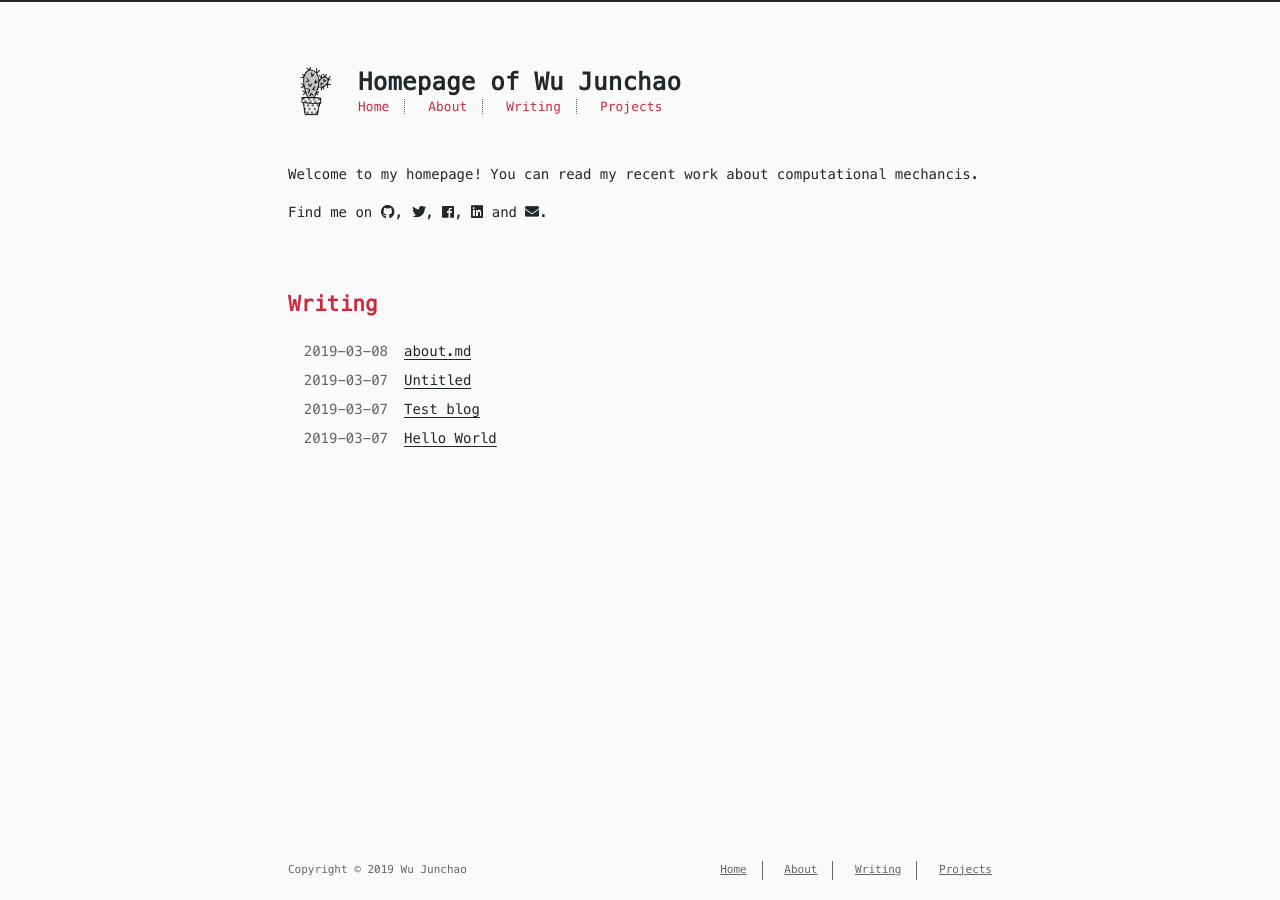
==== commit 781a1d56: "Site updated: 2019-03-08 17:55:34" ====
--- a/index.html
+++ b/index.html
@@ -1,5 +1,5 @@
 <!DOCTYPE html>
-<html>
+<html lang=en>
 <head><meta name="generator" content="Hexo 3.8.0">
     <!-- so meta -->
     <meta charset="utf-8">
@@ -12,7 +12,7 @@
 <meta property="og:url" content="http://yoursite.com/index.html">
 <meta property="og:site_name" content="Homepage of Wu Junchao">
 <meta property="og:description" content="Welcome to my homepage! You can read my recent work about computational mechancis.">
-<meta property="og:locale" content="default">
+<meta property="og:locale" content="en">
 <meta name="twitter:card" content="summary">
 <meta name="twitter:title" content="Homepage of Wu Junchao">
 <meta name="twitter:description" content="Welcome to my homepage! You can read my recent work about computational mechancis.">
@@ -68,11 +68,13 @@
         <a href="#"><i class="fas fa-bars fa-2x"></i></a>
       </li>
        
-        <li><a href="/archives/">Articles</a></li>
-       
-        <li><a href="/projects_url">Projectes</a></li>
-       
-        <li><a href="/">Qui som</a></li>
+        <li><a href="/">Home</a></li>
+       
+        <li><a href="/about/">About</a></li>
+       
+        <li><a href="/archives/">Writing</a></li>
+       
+        <li><a href="/projects_url">Projects</a></li>
       
     </ul>
   </div>
@@ -86,7 +88,7 @@
   
   
     <p>
-      Trobem a
+      Find me on
       
       
       
@@ -119,7 +121,7 @@
             <i class="fab fa-linkedin"></i><!--
       ---></a><!--
     ---><!--
-    ---> i 
+    ---> and 
         
       
         
@@ -135,7 +137,7 @@
 </section>
 
 <section id="writing">
-  <span class="h1"><a href="/archives">Articles</a></span>
+  <span class="h1"><a href="/archives">Writing</a></span>
   
   <ul class="post-list">
     
@@ -238,11 +240,13 @@
     <nav>
       <ul>
          
-          <li><a href="/archives/">Articles</a></li>
-         
-          <li><a href="/projects_url">Projectes</a></li>
-         
-          <li><a href="/">Qui som</a></li>
+          <li><a href="/">Home</a></li>
+         
+          <li><a href="/about/">About</a></li>
+         
+          <li><a href="/archives/">Writing</a></li>
+         
+          <li><a href="/projects_url">Projects</a></li>
         
       </ul>
     </nav>
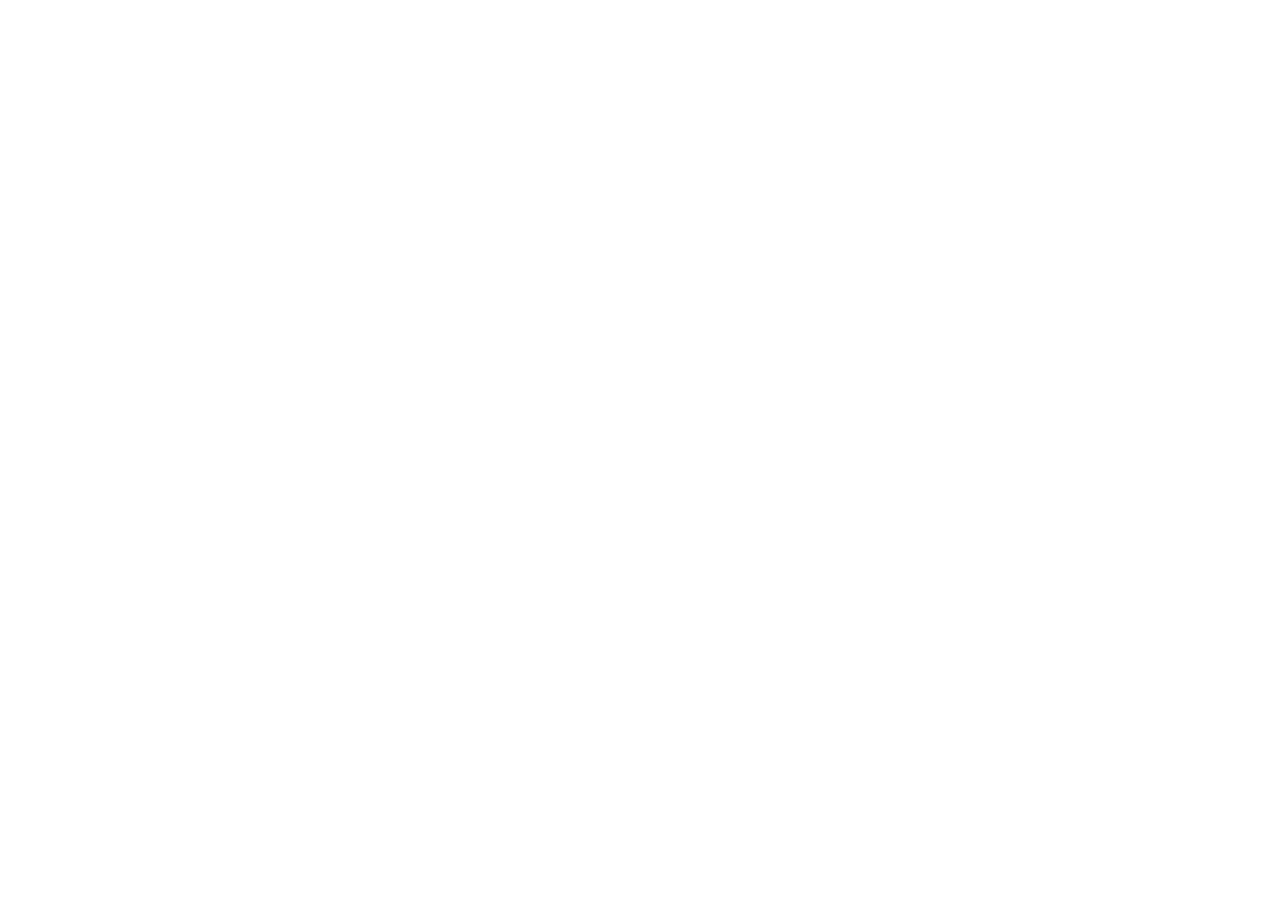
==== commit 3febc570: "20221002@wujc" ====
--- a/index.html
+++ b/index.html
@@ -1,275 +1,23 @@
 <!DOCTYPE html>
-<html lang=en>
-<head><meta name="generator" content="Hexo 3.8.0">
-    <!-- so meta -->
-    <meta charset="utf-8">
-    <meta http-equiv="X-UA-Compatible" content="IE=edge">
-    <meta name="HandheldFriendly" content="True">
-    <meta name="viewport" content="width=device-width, initial-scale=1, maximum-scale=1">
-    <meta name="description" content="Welcome to my homepage! You can read my recent work about computational mechancis.">
-<meta property="og:type" content="website">
-<meta property="og:title" content="Homepage of Wu Junchao">
-<meta property="og:url" content="http://yoursite.com/index.html">
-<meta property="og:site_name" content="Homepage of Wu Junchao">
-<meta property="og:description" content="Welcome to my homepage! You can read my recent work about computational mechancis.">
-<meta property="og:locale" content="en">
-<meta name="twitter:card" content="summary">
-<meta name="twitter:title" content="Homepage of Wu Junchao">
-<meta name="twitter:description" content="Welcome to my homepage! You can read my recent work about computational mechancis.">
-    
-    
-        
-          
-              <link rel="shortcut icon" href="/images/favicon.ico">
-          
-        
-        
-          
-            <link rel="icon" type="image/png" href="/images/favicon-192x192.png" sizes="192x192">
-          
-        
-        
-          
-            <link rel="apple-touch-icon" sizes="180x180" href="/images/apple-touch-icon.png">
-          
-        
-    
-    <!-- title -->
-    <title>Homepage of Wu Junchao</title>
-    <!-- styles -->
-    <link rel="stylesheet" href="/css/style.css">
-    <!-- persian styles -->
-    
-      <link rel="stylesheet" href="/css/rtl.css">
-    
-    <!-- rss -->
-    
-    
+<html lang="en">
+<head>
+  <meta charset="UTF-8">
+  <title>Document</title>
+  <meta http-equiv="X-UA-Compatible" content="IE=edge,chrome=1" />
+  <meta name="description" content="Description">
+  <meta name="viewport" content="width=device-width, initial-scale=1.0, minimum-scale=1.0">
+  <link rel="stylesheet" href="//cdn.jsdelivr.net/npm/docsify@4/lib/themes/vue.css">
 </head>
-
-<body class="max-width mx-auto px3 ltr">
-    
-    <div class="content index py4">
-        
-          <header id="header">
-  <a href="/">
-  
-    
-      <div id="logo" style="background-image: url(/images/logo.png);"></div>
-    
-  
-    <div id="title">
-      <h1>Homepage of Wu Junchao</h1>
-    </div>
-  </a>
-  <div id="nav">
-    <ul>
-      <li class="icon">
-        <a href="#"><i class="fas fa-bars fa-2x"></i></a>
-      </li>
-       
-        <li><a href="/">Home</a></li>
-       
-        <li><a href="/about/">About</a></li>
-       
-        <li><a href="/archives/">Writing</a></li>
-       
-        <li><a href="/projects_url">Projects</a></li>
-      
-    </ul>
-  </div>
-</header>
-
-        
-        <section id="about">
-  
-    <p>Welcome to my homepage! You can read my recent work about computational mechancis.</p>
-
-  
-  
-    <p>
-      Find me on
-      
-      
-      
-        
-          <a class="icon" target="_blank" href="http://github.com/probberechts/cactus-dark">
-            <i class="fab fa-github"></i><!--
-      ---></a><!--
-    ---><!--
-    --->, 
-        
-      
-        
-          <a class="icon" target="_blank" href="/">
-            <i class="fab fa-twitter"></i><!--
-      ---></a><!--
-    ---><!--
-    --->, 
-        
-      
-        
-          <a class="icon" target="_blank" href="/">
-            <i class="fab fa-facebook"></i><!--
-      ---></a><!--
-    ---><!--
-    --->, 
-        
-      
-        
-          <a class="icon" target="_blank" href="/">
-            <i class="fab fa-linkedin"></i><!--
-      ---></a><!--
-    ---><!--
-    ---> and 
-        
-      
-        
-          <a class="icon" target="_blank" href="mailto:jmwjc@163.com">
-            <i class="fas fa-envelope"></i><!--
-      ---></a><!--
-      ---><!--
-    --->.
-        
-      
-    </p>
-  
-</section>
-
-<section id="writing">
-  <span class="h1"><a href="/archives">Writing</a></span>
-  
-  <ul class="post-list">
-    
-    
-      
-    
-    
-      <li class="post-item">
-        
-    <div class="meta">
-      
-        
-          <time datetime="2019-03-08T06:36:18.000Z" itemprop="datePublished">2019-03-08</time>
-        
-      
-    </div>
-
-
-        <span>
-    
-        <a class href="/2019/03/08/about/">about.md</a>
-    
-
-
-</span>
-      </li>
-    
-      <li class="post-item">
-        
-    <div class="meta">
-      
-        
-          <time datetime="2019-03-07T07:34:41.563Z" itemprop="datePublished">2019-03-07</time>
-        
-      
-    </div>
-
-
-        <span>
-    
-        <a class href="/2019/03/07/methodology/">Untitled</a>
-    
-
-
-</span>
-      </li>
-    
-      <li class="post-item">
-        
-    <div class="meta">
-      
-        
-          <time datetime="2019-03-07T07:33:10.000Z" itemprop="datePublished">2019-03-07</time>
-        
-      
-    </div>
-
-
-        <span>
-    
-        <a class href="/2019/03/07/Test-blog/">Test blog</a>
-    
-
-
-</span>
-      </li>
-    
-      <li class="post-item">
-        
-    <div class="meta">
-      
-        
-          <time datetime="2019-03-07T06:28:25.101Z" itemprop="datePublished">2019-03-07</time>
-        
-      
-    </div>
-
-
-        <span>
-    
-        <a class href="/2019/03/07/hello-world/">Hello World</a>
-    
-
-
-</span>
-      </li>
-    
-  </ul>
-  
-</section>
-
-
-
-        
-        <footer id="footer">
-  <div class="footer-left">
-    Copyright &copy; 2019 Wu Junchao
-  </div>
-  <div class="footer-right">
-    <nav>
-      <ul>
-         
-          <li><a href="/">Home</a></li>
-         
-          <li><a href="/about/">About</a></li>
-         
-          <li><a href="/archives/">Writing</a></li>
-         
-          <li><a href="/projects_url">Projects</a></li>
-        
-      </ul>
-    </nav>
-  </div>
-</footer>
-
-    </div>
-    <!-- styles -->
-<link rel="stylesheet" href="/lib/font-awesome/css/all.min.css">
-<link rel="stylesheet" href="/lib/justified-gallery/css/justifiedGallery.min.css">
-
-    <!-- jquery -->
-<script src="/lib/jquery/jquery.min.js"></script>
-<script src="/lib/justified-gallery/js/jquery.justifiedGallery.min.js"></script>
-<script src="/js/main.js"></script>
-<!-- search -->
-
-<!-- Google Analytics -->
-
-<!-- Baidu Analytics -->
-
-<!-- Disqus Comments -->
-
-
+<body>
+  <div id="app"></div>
+  <script>
+    window.$docsify = {
+      name: '吴俊超课题组',
+      repo: '',
+      loadSidebar: true
+    }
+  </script>
+  <!-- Docsify v4 -->
+  <script src="//cdn.jsdelivr.net/npm/docsify@4"></script>
 </body>
 </html>
